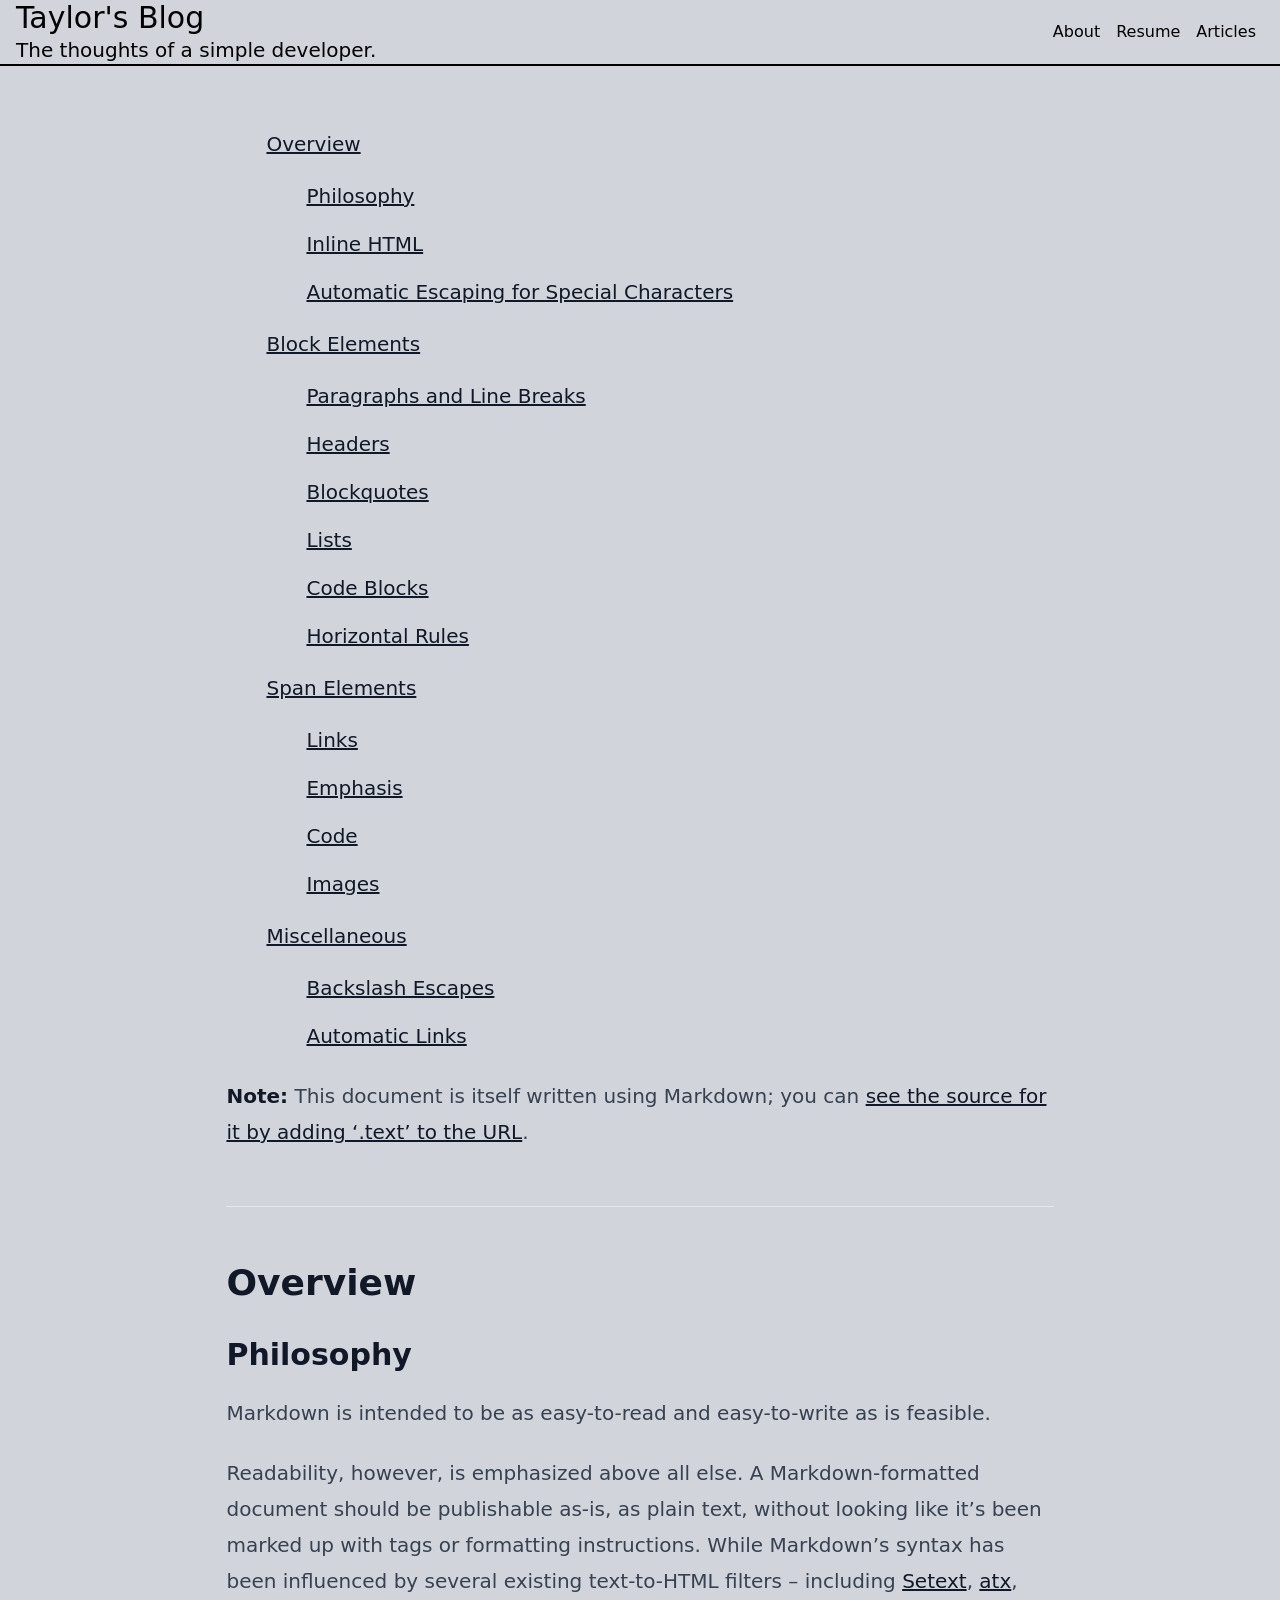
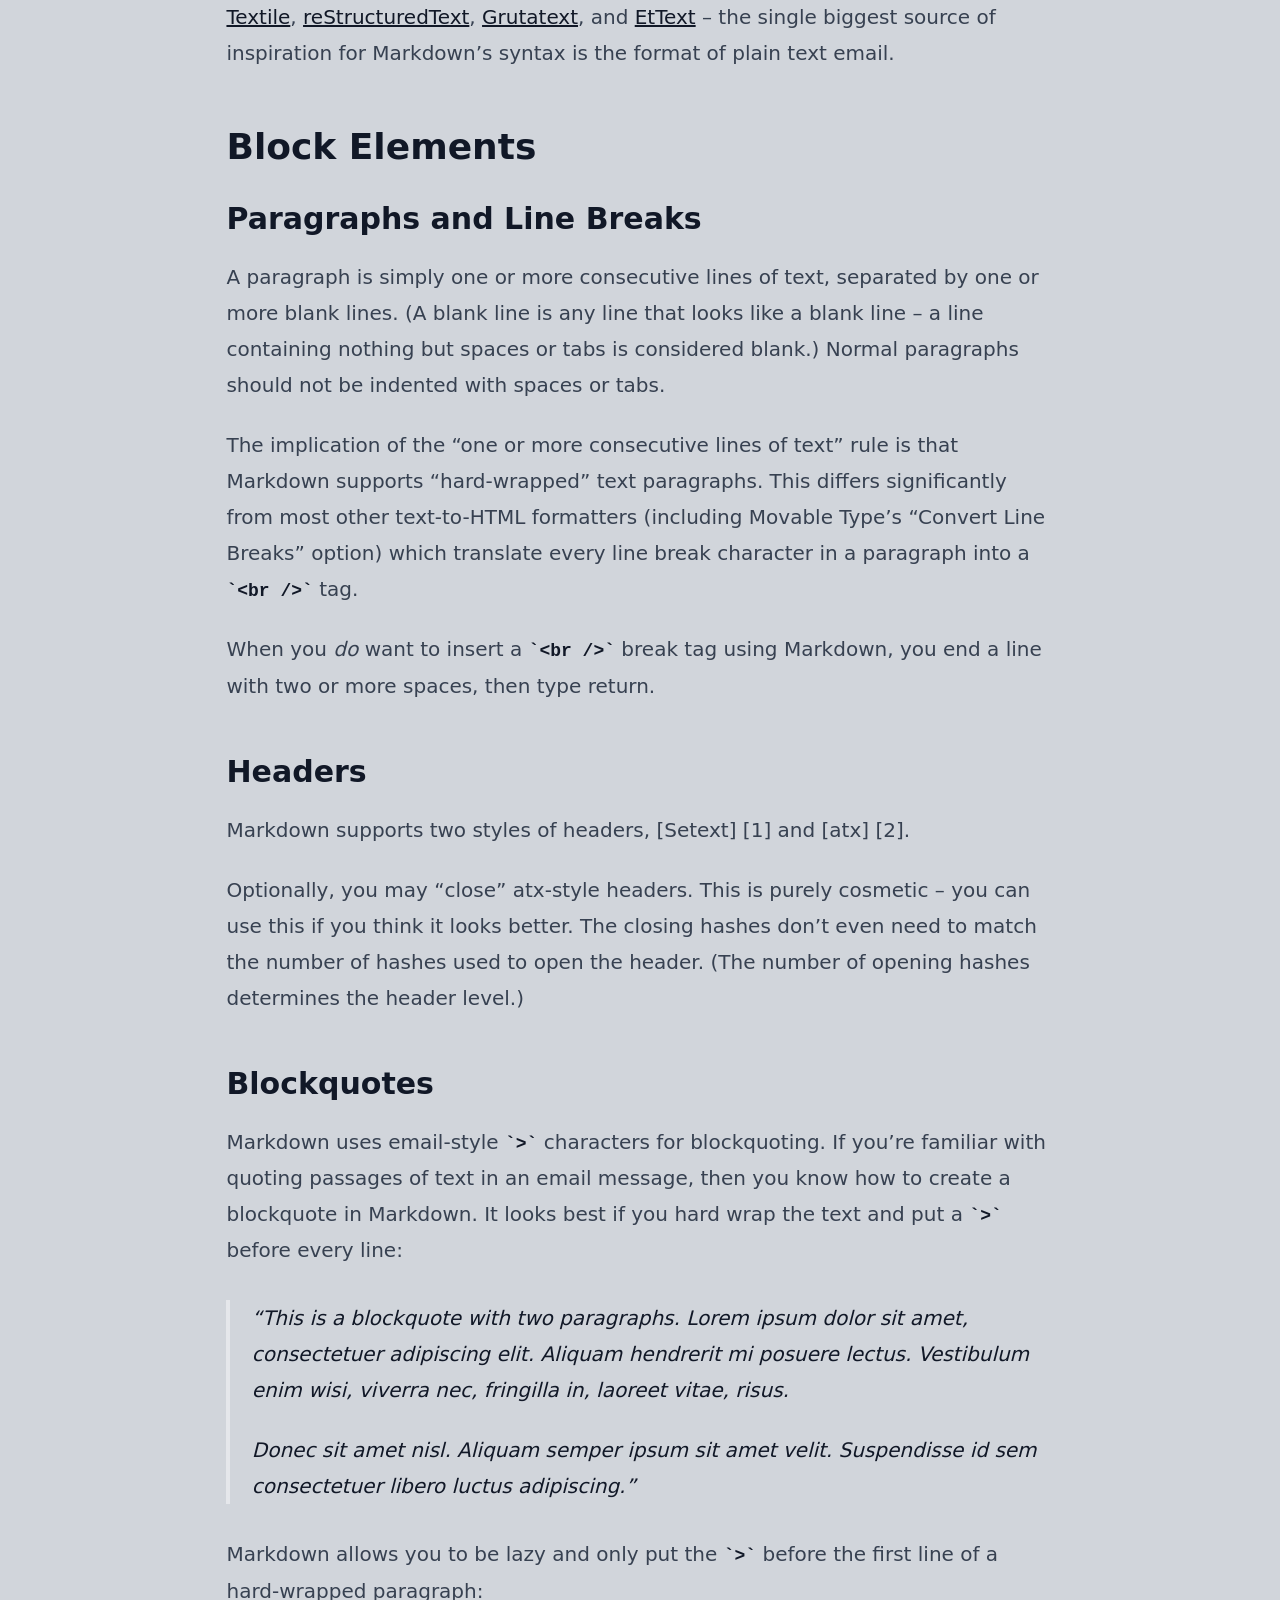
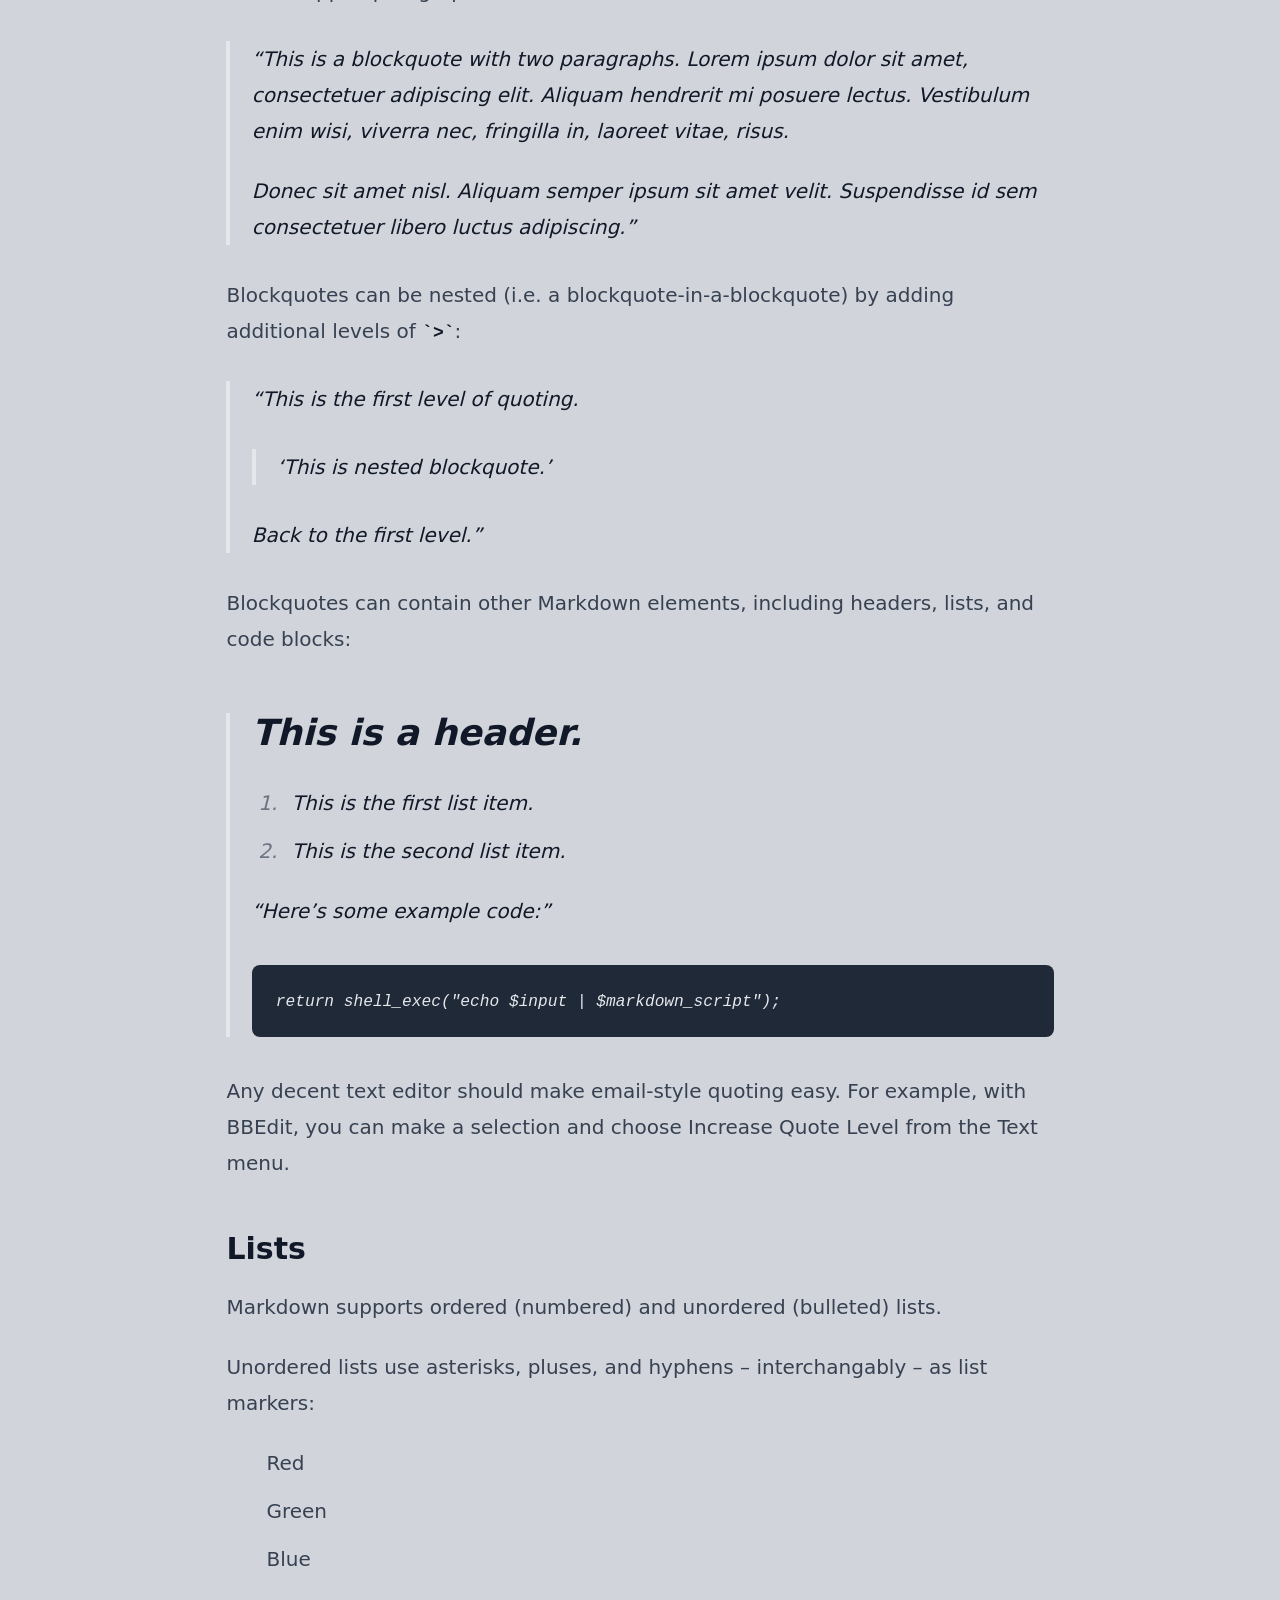
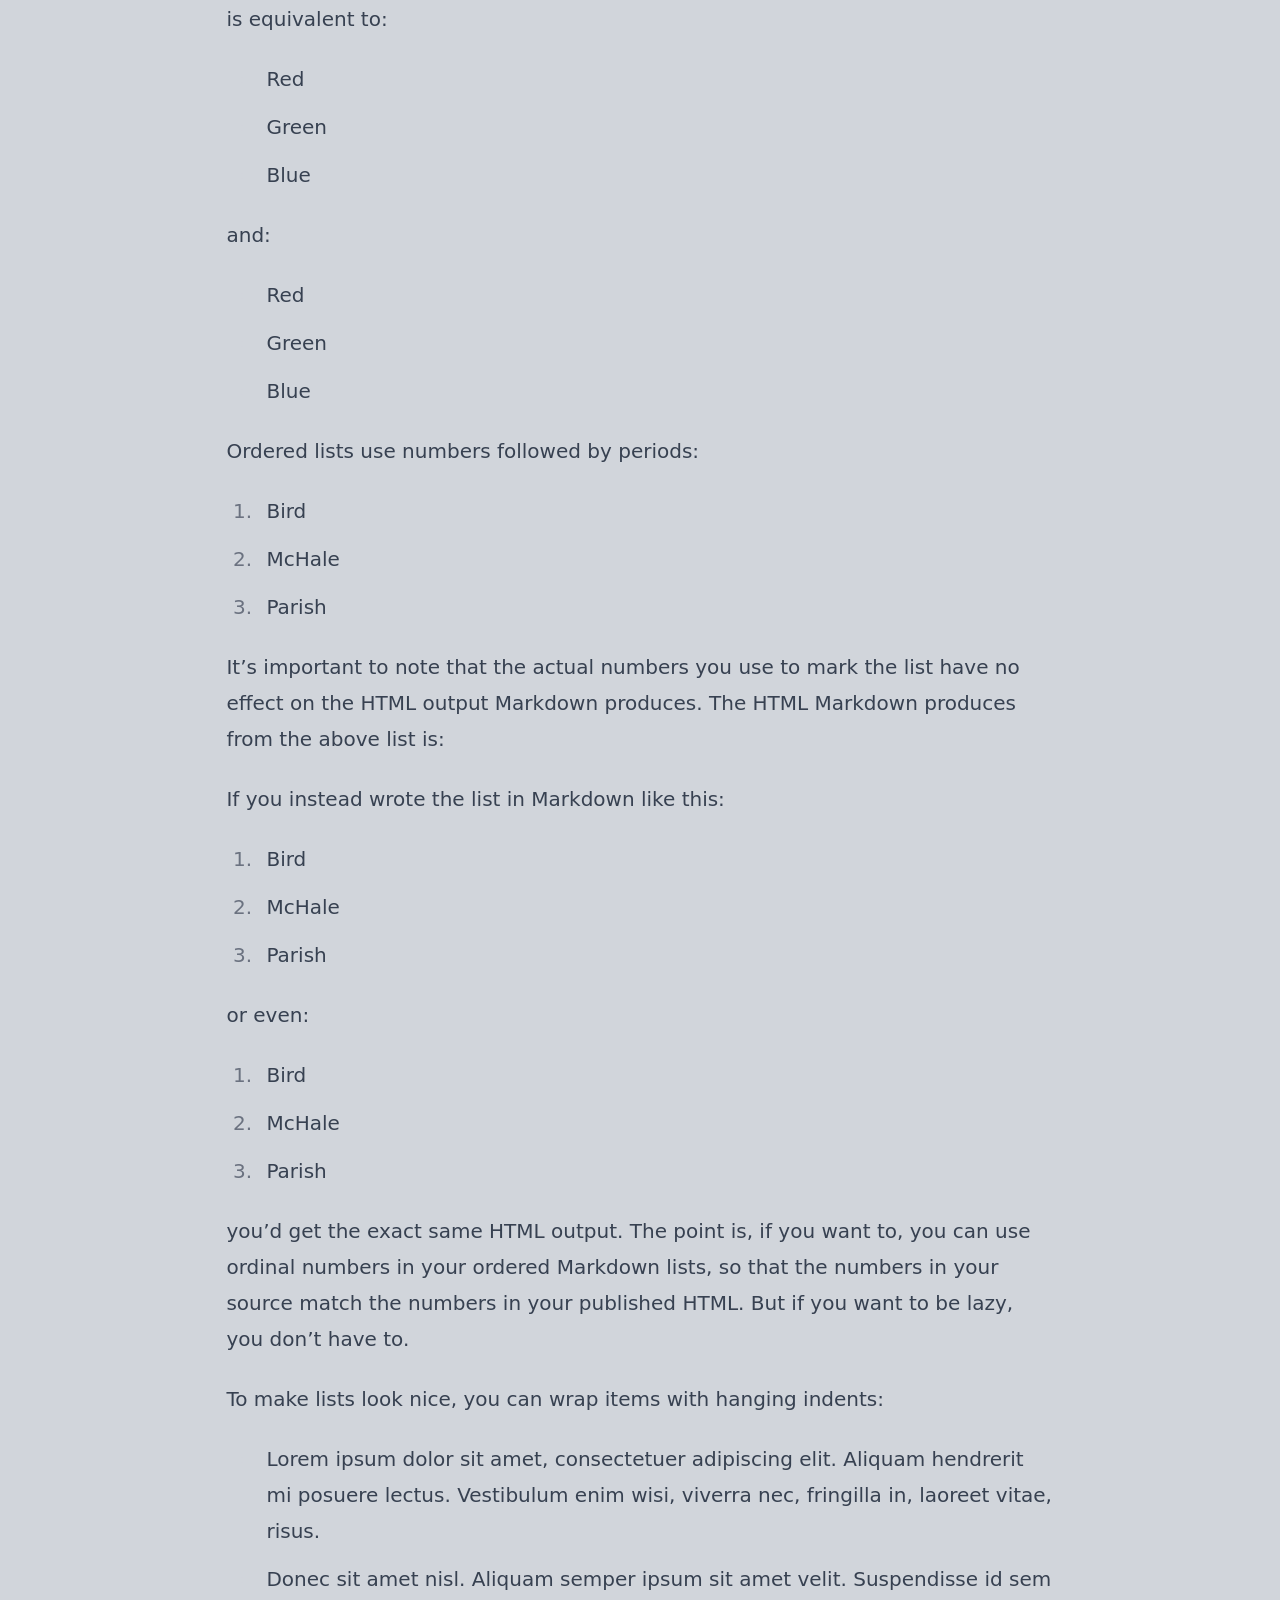
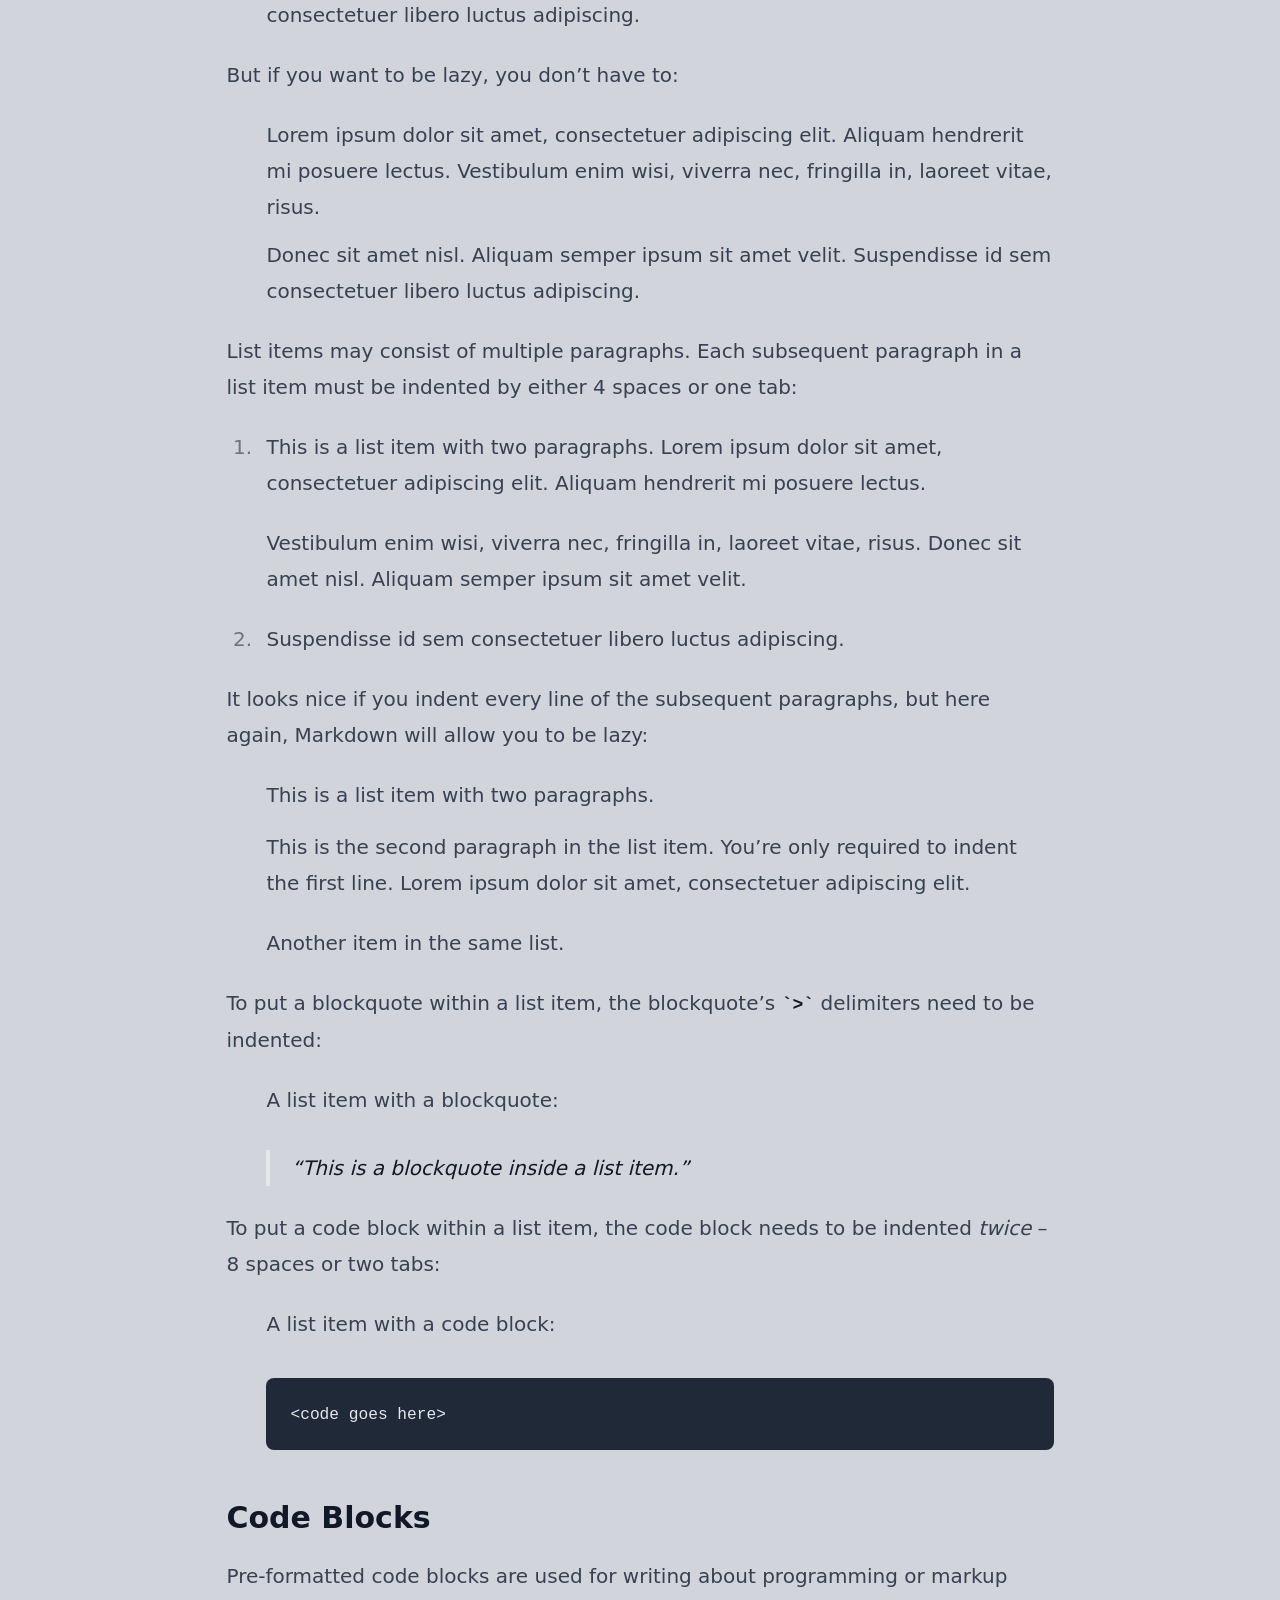
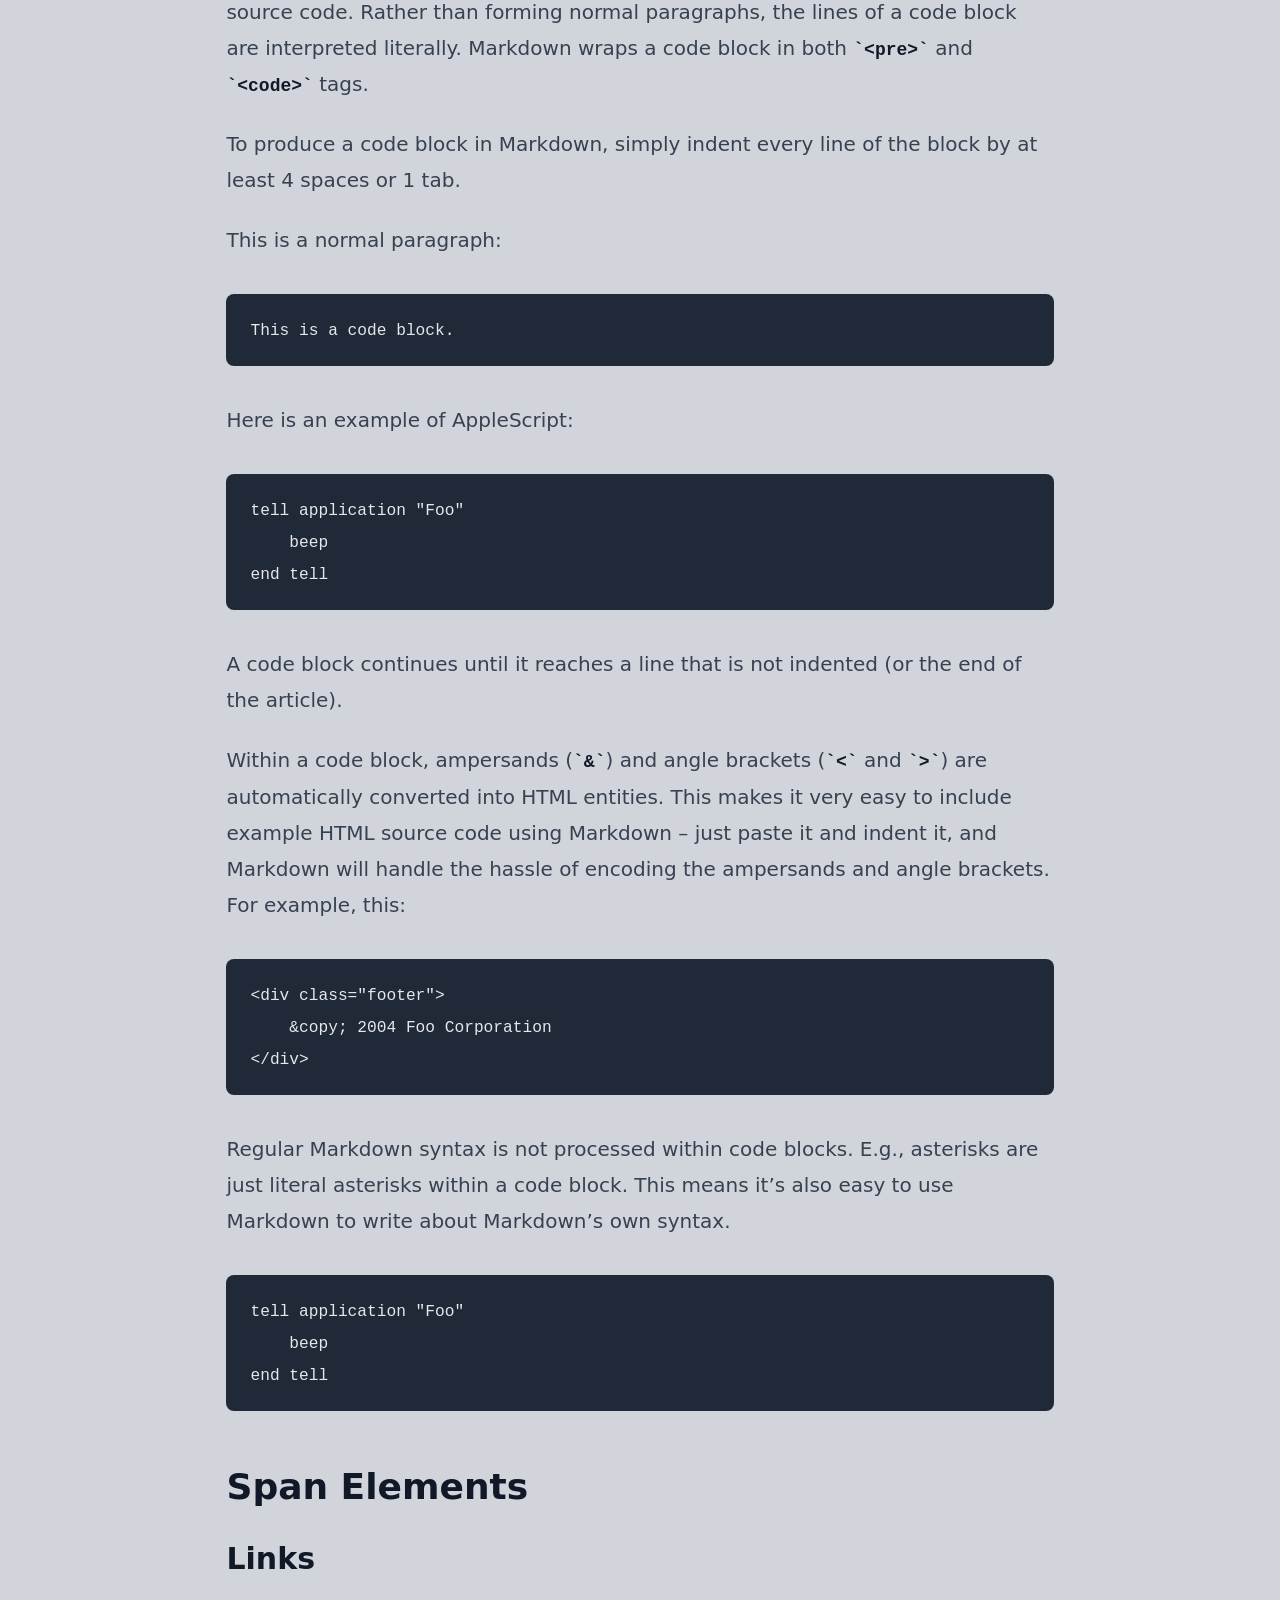
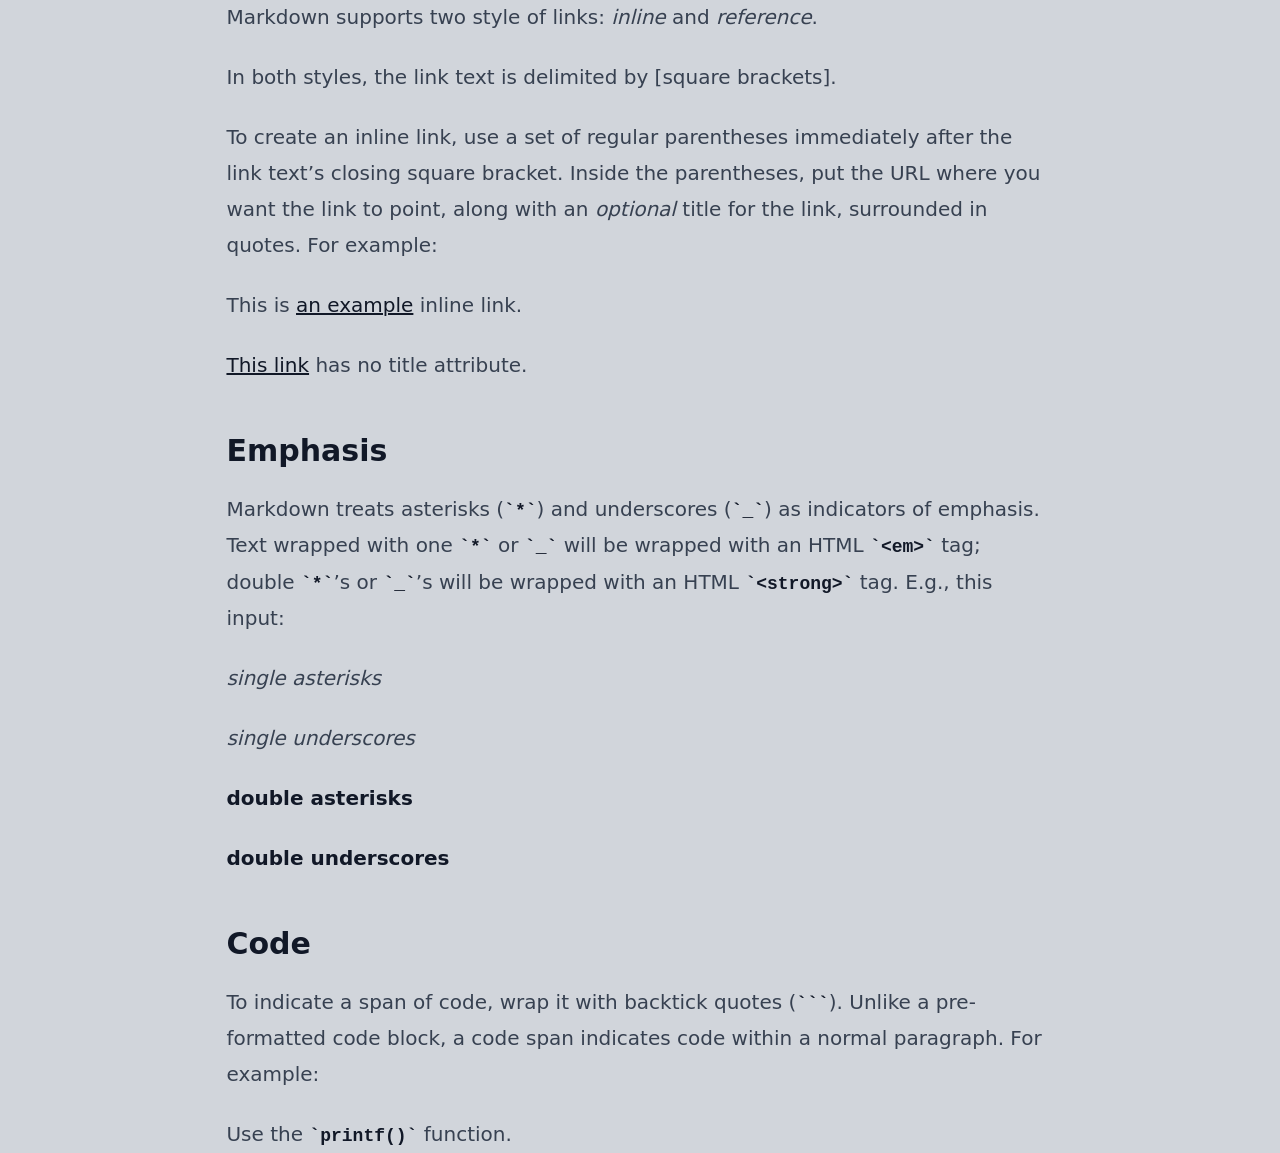
==== 2024-02-01_new-month.html @ 9212a911 "testing 1" ====
<!DOCTYPE html>
<html lang='en'>

<head>
    <meta charset='utf-8'>
    <title>Taylor's Blog</title>
    <link rel='stylesheet' type='text/css' href='/static/css/build.css'/>
</head>

<body class="bg-gray-300 h-screen">
    
<nav class="flex items-center justify-between flex-wrap pl-4 pr-4">
    <div class="flex flex-col item-center flex-shrink-0 text-black">
        <p class="text-3xl">Taylor's Blog</p>
        <p class="text-xl">The thoughts of a simple developer.</p>
    </div>
    <div>
        <div class="flex flex-row lg:flex-grow">
            <a href="#" class="p-2 text-black text-md hover:text-white hover:bg-gray-500">About</a>
            <a href="#" class="p-2 text-black text-md hover:text-white hover:bg-gray-500">Resume</a>
            <a href="/" class="p-2 text-black text-md hover:text-white hover:bg-gray-500">Articles</a>
        </div>
    </div>
</nav>
<hr class="border-b border-solid border-black mb-12"/>

    <main class="flex items-center justify-center">
        <article class="prose lg:prose-xl"><ul>
<li><a href="#overview">Overview</a>

<ul>
<li><a href="#philosophy">Philosophy</a></li>
<li><a href="#html">Inline HTML</a></li>
<li><a href="#autoescape">Automatic Escaping for Special Characters</a></li>
</ul></li>
<li><a href="#block">Block Elements</a>

<ul>
<li><a href="#p">Paragraphs and Line Breaks</a></li>
<li><a href="#header">Headers</a></li>
<li><a href="#blockquote">Blockquotes</a></li>
<li><a href="#list">Lists</a></li>
<li><a href="#precode">Code Blocks</a></li>
<li><a href="#hr">Horizontal Rules</a></li>
</ul></li>
<li><a href="#span">Span Elements</a>

<ul>
<li><a href="#link">Links</a></li>
<li><a href="#em">Emphasis</a></li>
<li><a href="#code">Code</a></li>
<li><a href="#img">Images</a></li>
</ul></li>
<li><a href="#misc">Miscellaneous</a>

<ul>
<li><a href="#backslash">Backslash Escapes</a></li>
<li><a href="#autolink">Automatic Links</a></li>
</ul></li>
</ul>

<p><strong>Note:</strong> This document is itself written using Markdown; you
can <a href="/projects/markdown/syntax.text">see the source for it by adding &lsquo;.text&rsquo; to the URL</a>.</p>

<hr>

<h2 id="overview">Overview</h2>

<h3 id="philosophy">Philosophy</h3>

<p>Markdown is intended to be as easy-to-read and easy-to-write as is feasible.</p>

<p>Readability, however, is emphasized above all else. A Markdown-formatted
document should be publishable as-is, as plain text, without looking
like it&rsquo;s been marked up with tags or formatting instructions. While
Markdown&rsquo;s syntax has been influenced by several existing text-to-HTML
filters &ndash; including <a href="http://docutils.sourceforge.net/mirror/setext.html" target="_blank">Setext</a>, <a href="http://www.aaronsw.com/2002/atx/" target="_blank">atx</a>, <a href="http://textism.com/tools/textile/" target="_blank">Textile</a>, <a href="http://docutils.sourceforge.net/rst.html" target="_blank">reStructuredText</a>,
<a href="http://www.triptico.com/software/grutatxt.html" target="_blank">Grutatext</a>, and <a href="http://ettext.taint.org/doc/" target="_blank">EtText</a> &ndash; the single biggest source of
inspiration for Markdown&rsquo;s syntax is the format of plain text email.</p>

<h2 id="block-elements">Block Elements</h2>

<h3 id="paragraphs-and-line-breaks">Paragraphs and Line Breaks</h3>

<p>A paragraph is simply one or more consecutive lines of text, separated
by one or more blank lines. (A blank line is any line that looks like a
blank line &ndash; a line containing nothing but spaces or tabs is considered
blank.) Normal paragraphs should not be indented with spaces or tabs.</p>

<p>The implication of the &ldquo;one or more consecutive lines of text&rdquo; rule is
that Markdown supports &ldquo;hard-wrapped&rdquo; text paragraphs. This differs
significantly from most other text-to-HTML formatters (including Movable
Type&rsquo;s &ldquo;Convert Line Breaks&rdquo; option) which translate every line break
character in a paragraph into a <code>&lt;br /&gt;</code> tag.</p>

<p>When you <em>do</em> want to insert a <code>&lt;br /&gt;</code> break tag using Markdown, you
end a line with two or more spaces, then type return.</p>

<h3 id="headers">Headers</h3>

<p>Markdown supports two styles of headers, [Setext] [1] and [atx] [2].</p>

<p>Optionally, you may &ldquo;close&rdquo; atx-style headers. This is purely
cosmetic &ndash; you can use this if you think it looks better. The
closing hashes don&rsquo;t even need to match the number of hashes
used to open the header. (The number of opening hashes
determines the header level.)</p>

<h3 id="blockquotes">Blockquotes</h3>

<p>Markdown uses email-style <code>&gt;</code> characters for blockquoting. If you&rsquo;re
familiar with quoting passages of text in an email message, then you
know how to create a blockquote in Markdown. It looks best if you hard
wrap the text and put a <code>&gt;</code> before every line:</p>

<blockquote>
<p>This is a blockquote with two paragraphs. Lorem ipsum dolor sit amet,
consectetuer adipiscing elit. Aliquam hendrerit mi posuere lectus.
Vestibulum enim wisi, viverra nec, fringilla in, laoreet vitae, risus.</p>

<p>Donec sit amet nisl. Aliquam semper ipsum sit amet velit. Suspendisse
id sem consectetuer libero luctus adipiscing.</p>
</blockquote>

<p>Markdown allows you to be lazy and only put the <code>&gt;</code> before the first
line of a hard-wrapped paragraph:</p>

<blockquote>
<p>This is a blockquote with two paragraphs. Lorem ipsum dolor sit amet,
consectetuer adipiscing elit. Aliquam hendrerit mi posuere lectus.
Vestibulum enim wisi, viverra nec, fringilla in, laoreet vitae, risus.</p>

<p>Donec sit amet nisl. Aliquam semper ipsum sit amet velit. Suspendisse
id sem consectetuer libero luctus adipiscing.</p>
</blockquote>

<p>Blockquotes can be nested (i.e. a blockquote-in-a-blockquote) by
adding additional levels of <code>&gt;</code>:</p>

<blockquote>
<p>This is the first level of quoting.</p>

<blockquote>
<p>This is nested blockquote.</p>
</blockquote>

<p>Back to the first level.</p>
</blockquote>

<p>Blockquotes can contain other Markdown elements, including headers, lists,
and code blocks:</p>

<blockquote>
<h2 id="this-is-a-header">This is a header.</h2>

<ol>
<li>This is the first list item.</li>
<li>This is the second list item.</li>
</ol>

<p>Here&rsquo;s some example code:</p>

<pre><code>return shell_exec(&quot;echo $input | $markdown_script&quot;);
</code></pre>
</blockquote>

<p>Any decent text editor should make email-style quoting easy. For
example, with BBEdit, you can make a selection and choose Increase
Quote Level from the Text menu.</p>

<h3 id="lists">Lists</h3>

<p>Markdown supports ordered (numbered) and unordered (bulleted) lists.</p>

<p>Unordered lists use asterisks, pluses, and hyphens &ndash; interchangably
&ndash; as list markers:</p>

<ul>
<li>Red</li>
<li>Green</li>
<li>Blue</li>
</ul>

<p>is equivalent to:</p>

<ul>
<li>Red</li>
<li>Green</li>
<li>Blue</li>
</ul>

<p>and:</p>

<ul>
<li>Red</li>
<li>Green</li>
<li>Blue</li>
</ul>

<p>Ordered lists use numbers followed by periods:</p>

<ol>
<li>Bird</li>
<li>McHale</li>
<li>Parish</li>
</ol>

<p>It&rsquo;s important to note that the actual numbers you use to mark the
list have no effect on the HTML output Markdown produces. The HTML
Markdown produces from the above list is:</p>

<p>If you instead wrote the list in Markdown like this:</p>

<ol>
<li>Bird</li>
<li>McHale</li>
<li>Parish</li>
</ol>

<p>or even:</p>

<ol>
<li>Bird</li>
<li>McHale</li>
<li>Parish</li>
</ol>

<p>you&rsquo;d get the exact same HTML output. The point is, if you want to,
you can use ordinal numbers in your ordered Markdown lists, so that
the numbers in your source match the numbers in your published HTML.
But if you want to be lazy, you don&rsquo;t have to.</p>

<p>To make lists look nice, you can wrap items with hanging indents:</p>

<ul>
<li>Lorem ipsum dolor sit amet, consectetuer adipiscing elit.
Aliquam hendrerit mi posuere lectus. Vestibulum enim wisi,
viverra nec, fringilla in, laoreet vitae, risus.</li>
<li>Donec sit amet nisl. Aliquam semper ipsum sit amet velit.
Suspendisse id sem consectetuer libero luctus adipiscing.</li>
</ul>

<p>But if you want to be lazy, you don&rsquo;t have to:</p>

<ul>
<li>Lorem ipsum dolor sit amet, consectetuer adipiscing elit.
Aliquam hendrerit mi posuere lectus. Vestibulum enim wisi,
viverra nec, fringilla in, laoreet vitae, risus.</li>
<li>Donec sit amet nisl. Aliquam semper ipsum sit amet velit.
Suspendisse id sem consectetuer libero luctus adipiscing.</li>
</ul>

<p>List items may consist of multiple paragraphs. Each subsequent
paragraph in a list item must be indented by either 4 spaces
or one tab:</p>

<ol>
<li><p>This is a list item with two paragraphs. Lorem ipsum dolor
sit amet, consectetuer adipiscing elit. Aliquam hendrerit
mi posuere lectus.</p>

<p>Vestibulum enim wisi, viverra nec, fringilla in, laoreet
vitae, risus. Donec sit amet nisl. Aliquam semper ipsum
sit amet velit.</p></li>

<li><p>Suspendisse id sem consectetuer libero luctus adipiscing.</p></li>
</ol>

<p>It looks nice if you indent every line of the subsequent
paragraphs, but here again, Markdown will allow you to be
lazy:</p>

<ul>
<li><p>This is a list item with two paragraphs.</p>

<p>This is the second paragraph in the list item. You&rsquo;re
only required to indent the first line. Lorem ipsum dolor
sit amet, consectetuer adipiscing elit.</p></li>

<li><p>Another item in the same list.</p></li>
</ul>

<p>To put a blockquote within a list item, the blockquote&rsquo;s <code>&gt;</code>
delimiters need to be indented:</p>

<ul>
<li><p>A list item with a blockquote:</p>

<blockquote>
<p>This is a blockquote
inside a list item.</p>
</blockquote>
</li>
</ul>

<p>To put a code block within a list item, the code block needs
to be indented <em>twice</em> &ndash; 8 spaces or two tabs:</p>

<ul>
<li><p>A list item with a code block:</p>

<pre><code>&lt;code goes here&gt;
</code></pre></li>
</ul>

<h3 id="code-blocks">Code Blocks</h3>

<p>Pre-formatted code blocks are used for writing about programming or
markup source code. Rather than forming normal paragraphs, the lines
of a code block are interpreted literally. Markdown wraps a code block
in both <code>&lt;pre&gt;</code> and <code>&lt;code&gt;</code> tags.</p>

<p>To produce a code block in Markdown, simply indent every line of the
block by at least 4 spaces or 1 tab.</p>

<p>This is a normal paragraph:</p>

<pre><code>This is a code block.
</code></pre>

<p>Here is an example of AppleScript:</p>

<pre><code>tell application &quot;Foo&quot;
    beep
end tell
</code></pre>

<p>A code block continues until it reaches a line that is not indented
(or the end of the article).</p>

<p>Within a code block, ampersands (<code>&amp;</code>) and angle brackets (<code>&lt;</code> and <code>&gt;</code>)
are automatically converted into HTML entities. This makes it very
easy to include example HTML source code using Markdown &ndash; just paste
it and indent it, and Markdown will handle the hassle of encoding the
ampersands and angle brackets. For example, this:</p>

<pre><code>&lt;div class=&quot;footer&quot;&gt;
    &amp;copy; 2004 Foo Corporation
&lt;/div&gt;
</code></pre>

<p>Regular Markdown syntax is not processed within code blocks. E.g.,
asterisks are just literal asterisks within a code block. This means
it&rsquo;s also easy to use Markdown to write about Markdown&rsquo;s own syntax.</p>

<pre><code>tell application &quot;Foo&quot;
    beep
end tell
</code></pre>

<h2 id="span-elements">Span Elements</h2>

<h3 id="links">Links</h3>

<p>Markdown supports two style of links: <em>inline</em> and <em>reference</em>.</p>

<p>In both styles, the link text is delimited by [square brackets].</p>

<p>To create an inline link, use a set of regular parentheses immediately
after the link text&rsquo;s closing square bracket. Inside the parentheses,
put the URL where you want the link to point, along with an <em>optional</em>
title for the link, surrounded in quotes. For example:</p>

<p>This is <a href="http://example.com/" target="_blank">an example</a> inline link.</p>

<p><a href="http://example.net/" target="_blank">This link</a> has no title attribute.</p>

<h3 id="emphasis">Emphasis</h3>

<p>Markdown treats asterisks (<code>*</code>) and underscores (<code>_</code>) as indicators of
emphasis. Text wrapped with one <code>*</code> or <code>_</code> will be wrapped with an
HTML <code>&lt;em&gt;</code> tag; double <code>*</code>&rsquo;s or <code>_</code>&rsquo;s will be wrapped with an HTML
<code>&lt;strong&gt;</code> tag. E.g., this input:</p>

<p><em>single asterisks</em></p>

<p><em>single underscores</em></p>

<p><strong>double asterisks</strong></p>

<p><strong>double underscores</strong></p>

<h3 id="code">Code</h3>

<p>To indicate a span of code, wrap it with backtick quotes (<code>`</code>).
Unlike a pre-formatted code block, a code span indicates code within a
normal paragraph. For example:</p>

<p>Use the <code>printf()</code> function.</p>
---- static/css/build.css ----
/*! tailwindcss v3.4.1 | MIT License | https://tailwindcss.com*/*,:after,:before{box-sizing:border-box;border:0 solid #e5e7eb}:after,:before{--tw-content:""}:host,html{line-height:1.5;-webkit-text-size-adjust:100%;-moz-tab-size:4;-o-tab-size:4;tab-size:4;font-family:ui-sans-serif,system-ui,sans-serif,Apple Color Emoji,Segoe UI Emoji,Segoe UI Symbol,Noto Color Emoji;font-feature-settings:normal;font-variation-settings:normal;-webkit-tap-highlight-color:transparent}body{margin:0;line-height:inherit}hr{height:0;color:inherit;border-top-width:1px}abbr:where([title]){-webkit-text-decoration:underline dotted;text-decoration:underline dotted}h1,h2,h3,h4,h5,h6{font-size:inherit;font-weight:inherit}a{color:inherit;text-decoration:inherit}b,strong{font-weight:bolder}code,kbd,pre,samp{font-family:ui-monospace,SFMono-Regular,Menlo,Monaco,Consolas,Liberation Mono,Courier New,monospace;font-feature-settings:normal;font-variation-settings:normal;font-size:1em}small{font-size:80%}sub,sup{font-size:75%;line-height:0;position:relative;vertical-align:initial}sub{bottom:-.25em}sup{top:-.5em}table{text-indent:0;border-color:inherit;border-collapse:collapse}button,input,optgroup,select,textarea{font-family:inherit;font-feature-settings:inherit;font-variation-settings:inherit;font-size:100%;font-weight:inherit;line-height:inherit;color:inherit;margin:0;padding:0}button,select{text-transform:none}[type=button],[type=reset],[type=submit],button{-webkit-appearance:button;background-color:initial;background-image:none}:-moz-focusring{outline:auto}:-moz-ui-invalid{box-shadow:none}progress{vertical-align:initial}::-webkit-inner-spin-button,::-webkit-outer-spin-button{height:auto}[type=search]{-webkit-appearance:textfield;outline-offset:-2px}::-webkit-search-decoration{-webkit-appearance:none}::-webkit-file-upload-button{-webkit-appearance:button;font:inherit}summary{display:list-item}blockquote,dd,dl,figure,h1,h2,h3,h4,h5,h6,hr,p,pre{margin:0}fieldset{margin:0}fieldset,legend{padding:0}menu,ol,ul{list-style:none;margin:0;padding:0}dialog{padding:0}textarea{resize:vertical}input::-moz-placeholder,textarea::-moz-placeholder{opacity:1;color:#9ca3af}input::placeholder,textarea::placeholder{opacity:1;color:#9ca3af}[role=button],button{cursor:pointer}:disabled{cursor:default}audio,canvas,embed,iframe,img,object,svg,video{display:block;vertical-align:middle}img,video{max-width:100%;height:auto}[hidden]{display:none}*,::backdrop,:after,:before{--tw-border-spacing-x:0;--tw-border-spacing-y:0;--tw-translate-x:0;--tw-translate-y:0;--tw-rotate:0;--tw-skew-x:0;--tw-skew-y:0;--tw-scale-x:1;--tw-scale-y:1;--tw-pan-x: ;--tw-pan-y: ;--tw-pinch-zoom: ;--tw-scroll-snap-strictness:proximity;--tw-gradient-from-position: ;--tw-gradient-via-position: ;--tw-gradient-to-position: ;--tw-ordinal: ;--tw-slashed-zero: ;--tw-numeric-figure: ;--tw-numeric-spacing: ;--tw-numeric-fraction: ;--tw-ring-inset: ;--tw-ring-offset-width:0px;--tw-ring-offset-color:#fff;--tw-ring-color:#3b82f680;--tw-ring-offset-shadow:0 0 #0000;--tw-ring-shadow:0 0 #0000;--tw-shadow:0 0 #0000;--tw-shadow-colored:0 0 #0000;--tw-blur: ;--tw-brightness: ;--tw-contrast: ;--tw-grayscale: ;--tw-hue-rotate: ;--tw-invert: ;--tw-saturate: ;--tw-sepia: ;--tw-drop-shadow: ;--tw-backdrop-blur: ;--tw-backdrop-brightness: ;--tw-backdrop-contrast: ;--tw-backdrop-grayscale: ;--tw-backdrop-hue-rotate: ;--tw-backdrop-invert: ;--tw-backdrop-opacity: ;--tw-backdrop-saturate: ;--tw-backdrop-sepia: }.prose{color:var(--tw-prose-body);max-width:65ch}.prose :where(p):not(:where([class~=not-prose],[class~=not-prose] *)){margin-top:1.25em;margin-bottom:1.25em}.prose :where([class~=lead]):not(:where([class~=not-prose],[class~=not-prose] *)){color:var(--tw-prose-lead);font-size:1.25em;line-height:1.6;margin-top:1.2em;margin-bottom:1.2em}.prose :where(a):not(:where([class~=not-prose],[class~=not-prose] *)){color:var(--tw-prose-links);text-decoration:underline;font-weight:500}.prose :where(strong):not(:where([class~=not-prose],[class~=not-prose] *)){color:var(--tw-prose-bold);font-weight:600}.prose :where(a strong):not(:where([class~=not-prose],[class~=not-prose] *)){color:inherit}.prose :where(blockquote strong):not(:where([class~=not-prose],[class~=not-prose] *)){color:inherit}.prose :where(thead th strong):not(:where([class~=not-prose],[class~=not-prose] *)){color:inherit}.prose :where(ol):not(:where([class~=not-prose],[class~=not-prose] *)){list-style-type:decimal;margin-top:1.25em;margin-bottom:1.25em;padding-left:1.625em}.prose :where(ol[type=A]):not(:where([class~=not-prose],[class~=not-prose] *)){list-style-type:upper-alpha}.prose :where(ol[type=a]):not(:where([class~=not-prose],[class~=not-prose] *)){list-style-type:lower-alpha}.prose :where(ol[type=A s]):not(:where([class~=not-prose],[class~=not-prose] *)){list-style-type:upper-alpha}.prose :where(ol[type=a s]):not(:where([class~=not-prose],[class~=not-prose] *)){list-style-type:lower-alpha}.prose :where(ol[type=I]):not(:where([class~=not-prose],[class~=not-prose] *)){list-style-type:upper-roman}.prose :where(ol[type=i]):not(:where([class~=not-prose],[class~=not-prose] *)){list-style-type:lower-roman}.prose :where(ol[type=I s]):not(:where([class~=not-prose],[class~=not-prose] *)){list-style-type:upper-roman}.prose :where(ol[type=i s]):not(:where([class~=not-prose],[class~=not-prose] *)){list-style-type:lower-roman}.prose :where(ol[type="1"]):not(:where([class~=not-prose],[class~=not-prose] *)){list-style-type:decimal}.prose :where(ul):not(:where([class~=not-prose],[class~=not-prose] *)){list-style-type:disc;margin-top:1.25em;margin-bottom:1.25em;padding-left:1.625em}.prose :where(ol>li):not(:where([class~=not-prose],[class~=not-prose] *))::marker{font-weight:400;color:var(--tw-prose-counters)}.prose :where(ul>li):not(:where([class~=not-prose],[class~=not-prose] *))::marker{color:var(--tw-prose-bullets)}.prose :where(dt):not(:where([class~=not-prose],[class~=not-prose] *)){color:var(--tw-prose-headings);font-weight:600;margin-top:1.25em}.prose :where(hr):not(:where([class~=not-prose],[class~=not-prose] *)){border-color:var(--tw-prose-hr);border-top-width:1px;margin-top:3em;margin-bottom:3em}.prose :where(blockquote):not(:where([class~=not-prose],[class~=not-prose] *)){font-weight:500;font-style:italic;color:var(--tw-prose-quotes);border-left-width:.25rem;border-left-color:var(--tw-prose-quote-borders);quotes:"\201C""\201D""\2018""\2019";margin-top:1.6em;margin-bottom:1.6em;padding-left:1em}.prose :where(blockquote p:first-of-type):not(:where([class~=not-prose],[class~=not-prose] *)):before{content:open-quote}.prose :where(blockquote p:last-of-type):not(:where([class~=not-prose],[class~=not-prose] *)):after{content:close-quote}.prose :where(h1):not(:where([class~=not-prose],[class~=not-prose] *)){color:var(--tw-prose-headings);font-weight:800;font-size:2.25em;margin-top:0;margin-bottom:.8888889em;line-height:1.1111111}.prose :where(h1 strong):not(:where([class~=not-prose],[class~=not-prose] *)){font-weight:900;color:inherit}.prose :where(h2):not(:where([class~=not-prose],[class~=not-prose] *)){color:var(--tw-prose-headings);font-weight:700;font-size:1.5em;margin-top:2em;margin-bottom:1em;line-height:1.3333333}.prose :where(h2 strong):not(:where([class~=not-prose],[class~=not-prose] *)){font-weight:800;color:inherit}.prose :where(h3):not(:where([class~=not-prose],[class~=not-prose] *)){color:var(--tw-prose-headings);font-weight:600;font-size:1.25em;margin-top:1.6em;margin-bottom:.6em;line-height:1.6}.prose :where(h3 strong):not(:where([class~=not-prose],[class~=not-prose] *)){font-weight:700;color:inherit}.prose :where(h4):not(:where([class~=not-prose],[class~=not-prose] *)){color:var(--tw-prose-headings);font-weight:600;margin-top:1.5em;margin-bottom:.5em;line-height:1.5}.prose :where(h4 strong):not(:where([class~=not-prose],[class~=not-prose] *)){font-weight:700;color:inherit}.prose :where(img):not(:where([class~=not-prose],[class~=not-prose] *)){margin-top:2em;margin-bottom:2em}.prose :where(picture):not(:where([class~=not-prose],[class~=not-prose] *)){display:block;margin-top:2em;margin-bottom:2em}.prose :where(kbd):not(:where([class~=not-prose],[class~=not-prose] *)){font-weight:500;font-family:inherit;color:var(--tw-prose-kbd);box-shadow:0 0 0 1px rgb(var(--tw-prose-kbd-shadows)/10%),0 3px 0 rgb(var(--tw-prose-kbd-shadows)/10%);font-size:.875em;border-radius:.3125rem;padding:.1875em .375em}.prose :where(code):not(:where([class~=not-prose],[class~=not-prose] *)){color:var(--tw-prose-code);font-weight:600;font-size:.875em}.prose :where(code):not(:where([class~=not-prose],[class~=not-prose] *)):before{content:"`"}.prose :where(code):not(:where([class~=not-prose],[class~=not-prose] *)):after{content:"`"}.prose :where(a code):not(:where([class~=not-prose],[class~=not-prose] *)){color:inherit}.prose :where(h1 code):not(:where([class~=not-prose],[class~=not-prose] *)){color:inherit}.prose :where(h2 code):not(:where([class~=not-prose],[class~=not-prose] *)){color:inherit;font-size:.875em}.prose :where(h3 code):not(:where([class~=not-prose],[class~=not-prose] *)){color:inherit;font-size:.9em}.prose :where(h4 code):not(:where([class~=not-prose],[class~=not-prose] *)){color:inherit}.prose :where(blockquote code):not(:where([class~=not-prose],[class~=not-prose] *)){color:inherit}.prose :where(thead th code):not(:where([class~=not-prose],[class~=not-prose] *)){color:inherit}.prose :where(pre):not(:where([class~=not-prose],[class~=not-prose] *)){color:var(--tw-prose-pre-code);background-color:var(--tw-prose-pre-bg);overflow-x:auto;font-weight:400;font-size:.875em;line-height:1.7142857;margin-top:1.7142857em;margin-bottom:1.7142857em;border-radius:.375rem;padding:.8571429em 1.1428571em}.prose :where(pre code):not(:where([class~=not-prose],[class~=not-prose] *)){background-color:initial;border-width:0;border-radius:0;padding:0;font-weight:inherit;color:inherit;font-size:inherit;font-family:inherit;line-height:inherit}.prose :where(pre code):not(:where([class~=not-prose],[class~=not-prose] *)):before{content:none}.prose :where(pre code):not(:where([class~=not-prose],[class~=not-prose] *)):after{content:none}.prose :where(table):not(:where([class~=not-prose],[class~=not-prose] *)){width:100%;table-layout:auto;text-align:left;margin-top:2em;margin-bottom:2em;font-size:.875em;line-height:1.7142857}.prose :where(thead):not(:where([class~=not-prose],[class~=not-prose] *)){border-bottom-width:1px;border-bottom-color:var(--tw-prose-th-borders)}.prose :where(thead th):not(:where([class~=not-prose],[class~=not-prose] *)){color:var(--tw-prose-headings);font-weight:600;vertical-align:bottom;padding-right:.5714286em;padding-bottom:.5714286em;padding-left:.5714286em}.prose :where(tbody tr):not(:where([class~=not-prose],[class~=not-prose] *)){border-bottom-width:1px;border-bottom-color:var(--tw-prose-td-borders)}.prose :where(tbody tr:last-child):not(:where([class~=not-prose],[class~=not-prose] *)){border-bottom-width:0}.prose :where(tbody td):not(:where([class~=not-prose],[class~=not-prose] *)){vertical-align:initial}.prose :where(tfoot):not(:where([class~=not-prose],[class~=not-prose] *)){border-top-width:1px;border-top-color:var(--tw-prose-th-borders)}.prose :where(tfoot td):not(:where([class~=not-prose],[class~=not-prose] *)){vertical-align:top}.prose :where(figure>*):not(:where([class~=not-prose],[class~=not-prose] *)){margin-top:0;margin-bottom:0}.prose :where(figcaption):not(:where([class~=not-prose],[class~=not-prose] *)){color:var(--tw-prose-captions);font-size:.875em;line-height:1.4285714;margin-top:.8571429em}.prose{--tw-prose-body:#374151;--tw-prose-headings:#111827;--tw-prose-lead:#4b5563;--tw-prose-links:#111827;--tw-prose-bold:#111827;--tw-prose-counters:#6b7280;--tw-prose-bullets:#d1d5db;--tw-prose-hr:#e5e7eb;--tw-prose-quotes:#111827;--tw-prose-quote-borders:#e5e7eb;--tw-prose-captions:#6b7280;--tw-prose-kbd:#111827;--tw-prose-kbd-shadows:17 24 39;--tw-prose-code:#111827;--tw-prose-pre-code:#e5e7eb;--tw-prose-pre-bg:#1f2937;--tw-prose-th-borders:#d1d5db;--tw-prose-td-borders:#e5e7eb;--tw-prose-invert-body:#d1d5db;--tw-prose-invert-headings:#fff;--tw-prose-invert-lead:#9ca3af;--tw-prose-invert-links:#fff;--tw-prose-invert-bold:#fff;--tw-prose-invert-counters:#9ca3af;--tw-prose-invert-bullets:#4b5563;--tw-prose-invert-hr:#374151;--tw-prose-invert-quotes:#f3f4f6;--tw-prose-invert-quote-borders:#374151;--tw-prose-invert-captions:#9ca3af;--tw-prose-invert-kbd:#fff;--tw-prose-invert-kbd-shadows:255 255 255;--tw-prose-invert-code:#fff;--tw-prose-invert-pre-code:#d1d5db;--tw-prose-invert-pre-bg:#00000080;--tw-prose-invert-th-borders:#4b5563;--tw-prose-invert-td-borders:#374151;font-size:1rem;line-height:1.75}.prose :where(picture>img):not(:where([class~=not-prose],[class~=not-prose] *)){margin-top:0;margin-bottom:0}.prose :where(video):not(:where([class~=not-prose],[class~=not-prose] *)){margin-top:2em;margin-bottom:2em}.prose :where(li):not(:where([class~=not-prose],[class~=not-prose] *)){margin-top:.5em;margin-bottom:.5em}.prose :where(ol>li):not(:where([class~=not-prose],[class~=not-prose] *)){padding-left:.375em}.prose :where(ul>li):not(:where([class~=not-prose],[class~=not-prose] *)){padding-left:.375em}.prose :where(.prose>ul>li p):not(:where([class~=not-prose],[class~=not-prose] *)){margin-top:.75em;margin-bottom:.75em}.prose :where(.prose>ul>li>:first-child):not(:where([class~=not-prose],[class~=not-prose] *)){margin-top:1.25em}.prose :where(.prose>ul>li>:last-child):not(:where([class~=not-prose],[class~=not-prose] *)){margin-bottom:1.25em}.prose :where(.prose>ol>li>:first-child):not(:where([class~=not-prose],[class~=not-prose] *)){margin-top:1.25em}.prose :where(.prose>ol>li>:last-child):not(:where([class~=not-prose],[class~=not-prose] *)){margin-bottom:1.25em}.prose :where(ul ul,ul ol,ol ul,ol ol):not(:where([class~=not-prose],[class~=not-prose] *)){margin-top:.75em;margin-bottom:.75em}.prose :where(dl):not(:where([class~=not-prose],[class~=not-prose] *)){margin-top:1.25em;margin-bottom:1.25em}.prose :where(dd):not(:where([class~=not-prose],[class~=not-prose] *)){margin-top:.5em;padding-left:1.625em}.prose :where(hr+*):not(:where([class~=not-prose],[class~=not-prose] *)){margin-top:0}.prose :where(h2+*):not(:where([class~=not-prose],[class~=not-prose] *)){margin-top:0}.prose :where(h3+*):not(:where([class~=not-prose],[class~=not-prose] *)){margin-top:0}.prose :where(h4+*):not(:where([class~=not-prose],[class~=not-prose] *)){margin-top:0}.prose :where(thead th:first-child):not(:where([class~=not-prose],[class~=not-prose] *)){padding-left:0}.prose :where(thead th:last-child):not(:where([class~=not-prose],[class~=not-prose] *)){padding-right:0}.prose :where(tbody td,tfoot td):not(:where([class~=not-prose],[class~=not-prose] *)){padding:.5714286em}.prose :where(tbody td:first-child,tfoot td:first-child):not(:where([class~=not-prose],[class~=not-prose] *)){padding-left:0}.prose :where(tbody td:last-child,tfoot td:last-child):not(:where([class~=not-prose],[class~=not-prose] *)){padding-right:0}.prose :where(figure):not(:where([class~=not-prose],[class~=not-prose] *)){margin-top:2em;margin-bottom:2em}.prose :where(.prose>:first-child):not(:where([class~=not-prose],[class~=not-prose] *)){margin-top:0}.prose :where(.prose>:last-child):not(:where([class~=not-prose],[class~=not-prose] *)){margin-bottom:0}.m-2{margin:.5rem}.mb-12{margin-bottom:3rem}.mb-2{margin-bottom:.5rem}.mb-6{margin-bottom:1.5rem}.mr-2{margin-right:.5rem}.mt-2{margin-top:.5rem}.block{display:block}.flex{display:flex}.h-screen{height:100vh}.max-h-10{max-height:2.5rem}.max-w-3xl{max-width:48rem}.flex-shrink-0{flex-shrink:0}.grow{flex-grow:1}.basis-1\/5{flex-basis:20%}.basis-3\/5{flex-basis:60%}.basis-4\/5{flex-basis:80%}.flex-row{flex-direction:row}.flex-col{flex-direction:column}.flex-wrap{flex-wrap:wrap}.items-center{align-items:center}.justify-end{justify-content:flex-end}.justify-center{justify-content:center}.justify-between{justify-content:space-between}.border-b{border-bottom-width:1px}.border-solid{border-style:solid}.border-black{--tw-border-opacity:1;border-color:rgb(0 0 0/var(--tw-border-opacity))}.bg-black{--tw-bg-opacity:1;background-color:rgb(0 0 0/var(--tw-bg-opacity))}.bg-gray-300{--tw-bg-opacity:1;background-color:rgb(209 213 219/var(--tw-bg-opacity))}.bg-gray-400{--tw-bg-opacity:1;background-color:rgb(156 163 175/var(--tw-bg-opacity))}.bg-gray-500{--tw-bg-opacity:1;background-color:rgb(107 114 128/var(--tw-bg-opacity))}.p-2{padding:.5rem}.pl-2{padding-left:.5rem}.pl-4{padding-left:1rem}.pr-4{padding-right:1rem}.pt-2{padding-top:.5rem}.text-center{text-align:center}.text-right{text-align:right}.text-2xl{font-size:1.5rem;line-height:2rem}.text-3xl{font-size:1.875rem;line-height:2.25rem}.text-5xl{font-size:3rem;line-height:1}.text-xl{font-size:1.25rem;line-height:1.75rem}.text-black{--tw-text-opacity:1;color:rgb(0 0 0/var(--tw-text-opacity))}.text-gray-100{--tw-text-opacity:1;color:rgb(243 244 246/var(--tw-text-opacity))}.text-white{--tw-text-opacity:1;color:rgb(255 255 255/var(--tw-text-opacity))}@media (min-width:1024px){.lg\:prose-xl{font-size:1.25rem;line-height:1.8}.lg\:prose-xl :where(p):not(:where([class~=not-prose],[class~=not-prose] *)){margin-top:1.2em;margin-bottom:1.2em}.lg\:prose-xl :where([class~=lead]):not(:where([class~=not-prose],[class~=not-prose] *)){font-size:1.2em;line-height:1.5;margin-top:1em;margin-bottom:1em}.lg\:prose-xl :where(blockquote):not(:where([class~=not-prose],[class~=not-prose] *)){margin-top:1.6em;margin-bottom:1.6em;padding-left:1.0666667em}.lg\:prose-xl :where(h1):not(:where([class~=not-prose],[class~=not-prose] *)){font-size:2.8em;margin-top:0;margin-bottom:.8571429em;line-height:1}.lg\:prose-xl :where(h2):not(:where([class~=not-prose],[class~=not-prose] *)){font-size:1.8em;margin-top:1.5555556em;margin-bottom:.8888889em;line-height:1.1111111}.lg\:prose-xl :where(h3):not(:where([class~=not-prose],[class~=not-prose] *)){font-size:1.5em;margin-top:1.6em;margin-bottom:.6666667em;line-height:1.3333333}.lg\:prose-xl :where(h4):not(:where([class~=not-prose],[class~=not-prose] *)){margin-top:1.8em;margin-bottom:.6em;line-height:1.6}.lg\:prose-xl :where(img):not(:where([class~=not-prose],[class~=not-prose] *)){margin-top:2em;margin-bottom:2em}.lg\:prose-xl :where(picture):not(:where([class~=not-prose],[class~=not-prose] *)){margin-top:2em;margin-bottom:2em}.lg\:prose-xl :where(picture>img):not(:where([class~=not-prose],[class~=not-prose] *)){margin-top:0;margin-bottom:0}.lg\:prose-xl :where(video):not(:where([class~=not-prose],[class~=not-prose] *)){margin-top:2em;margin-bottom:2em}.lg\:prose-xl :where(kbd):not(:where([class~=not-prose],[class~=not-prose] *)){font-size:.9em;border-radius:.3125rem;padding:.25em .4em}.lg\:prose-xl :where(code):not(:where([class~=not-prose],[class~=not-prose] *)){font-size:.9em}.lg\:prose-xl :where(h2 code):not(:where([class~=not-prose],[class~=not-prose] *)){font-size:.8611111em}.lg\:prose-xl :where(h3 code):not(:where([class~=not-prose],[class~=not-prose] *)){font-size:.9em}.lg\:prose-xl :where(pre):not(:where([class~=not-prose],[class~=not-prose] *)){font-size:.9em;line-height:1.7777778;margin-top:2em;margin-bottom:2em;border-radius:.5rem;padding:1.1111111em 1.3333333em}.lg\:prose-xl :where(ol):not(:where([class~=not-prose],[class~=not-prose] *)){margin-top:1.2em;margin-bottom:1.2em;padding-left:1.6em}.lg\:prose-xl :where(ul):not(:where([class~=not-prose],[class~=not-prose] *)){margin-top:1.2em;margin-bottom:1.2em;padding-left:1.6em}.lg\:prose-xl :where(li):not(:where([class~=not-prose],[class~=not-prose] *)){margin-top:.6em;margin-bottom:.6em}.lg\:prose-xl :where(ol>li):not(:where([class~=not-prose],[class~=not-prose] *)){padding-left:.4em}.lg\:prose-xl :where(ul>li):not(:where([class~=not-prose],[class~=not-prose] *)){padding-left:.4em}.lg\:prose-xl :where(.lg\:prose-xl>ul>li p):not(:where([class~=not-prose],[class~=not-prose] *)){margin-top:.8em;margin-bottom:.8em}.lg\:prose-xl :where(.lg\:prose-xl>ul>li>:first-child):not(:where([class~=not-prose],[class~=not-prose] *)){margin-top:1.2em}.lg\:prose-xl :where(.lg\:prose-xl>ul>li>:last-child):not(:where([class~=not-prose],[class~=not-prose] *)){margin-bottom:1.2em}.lg\:prose-xl :where(.lg\:prose-xl>ol>li>:first-child):not(:where([class~=not-prose],[class~=not-prose] *)){margin-top:1.2em}.lg\:prose-xl :where(.lg\:prose-xl>ol>li>:last-child):not(:where([class~=not-prose],[class~=not-prose] *)){margin-bottom:1.2em}.lg\:prose-xl :where(ul ul,ul ol,ol ul,ol ol):not(:where([class~=not-prose],[class~=not-prose] *)){margin-top:.8em;margin-bottom:.8em}.lg\:prose-xl :where(dl):not(:where([class~=not-prose],[class~=not-prose] *)){margin-top:1.2em;margin-bottom:1.2em}.lg\:prose-xl :where(dt):not(:where([class~=not-prose],[class~=not-prose] *)){margin-top:1.2em}.lg\:prose-xl :where(dd):not(:where([class~=not-prose],[class~=not-prose] *)){margin-top:.6em;padding-left:1.6em}.lg\:prose-xl :where(hr):not(:where([class~=not-prose],[class~=not-prose] *)){margin-top:2.8em;margin-bottom:2.8em}.lg\:prose-xl :where(hr+*):not(:where([class~=not-prose],[class~=not-prose] *)){margin-top:0}.lg\:prose-xl :where(h2+*):not(:where([class~=not-prose],[class~=not-prose] *)){margin-top:0}.lg\:prose-xl :where(h3+*):not(:where([class~=not-prose],[class~=not-prose] *)){margin-top:0}.lg\:prose-xl :where(h4+*):not(:where([class~=not-prose],[class~=not-prose] *)){margin-top:0}.lg\:prose-xl :where(table):not(:where([class~=not-prose],[class~=not-prose] *)){font-size:.9em;line-height:1.5555556}.lg\:prose-xl :where(thead th):not(:where([class~=not-prose],[class~=not-prose] *)){padding-right:.6666667em;padding-bottom:.8888889em;padding-left:.6666667em}.lg\:prose-xl :where(thead th:first-child):not(:where([class~=not-prose],[class~=not-prose] *)){padding-left:0}.lg\:prose-xl :where(thead th:last-child):not(:where([class~=not-prose],[class~=not-prose] *)){padding-right:0}.lg\:prose-xl :where(tbody td,tfoot td):not(:where([class~=not-prose],[class~=not-prose] *)){padding:.8888889em .6666667em}.lg\:prose-xl :where(tbody td:first-child,tfoot td:first-child):not(:where([class~=not-prose],[class~=not-prose] *)){padding-left:0}.lg\:prose-xl :where(tbody td:last-child,tfoot td:last-child):not(:where([class~=not-prose],[class~=not-prose] *)){padding-right:0}.lg\:prose-xl :where(figure):not(:where([class~=not-prose],[class~=not-prose] *)){margin-top:2em;margin-bottom:2em}.lg\:prose-xl :where(figure>*):not(:where([class~=not-prose],[class~=not-prose] *)){margin-top:0;margin-bottom:0}.lg\:prose-xl :where(figcaption):not(:where([class~=not-prose],[class~=not-prose] *)){font-size:.9em;line-height:1.5555556;margin-top:1em}.lg\:prose-xl :where(.lg\:prose-xl>:first-child):not(:where([class~=not-prose],[class~=not-prose] *)){margin-top:0}.lg\:prose-xl :where(.lg\:prose-xl>:last-child):not(:where([class~=not-prose],[class~=not-prose] *)){margin-bottom:0}}.hover\:bg-gray-500:hover{--tw-bg-opacity:1;background-color:rgb(107 114 128/var(--tw-bg-opacity))}.hover\:text-white:hover{--tw-text-opacity:1;color:rgb(255 255 255/var(--tw-text-opacity))}@media (min-width:1024px){.lg\:flex-grow{flex-grow:1}}
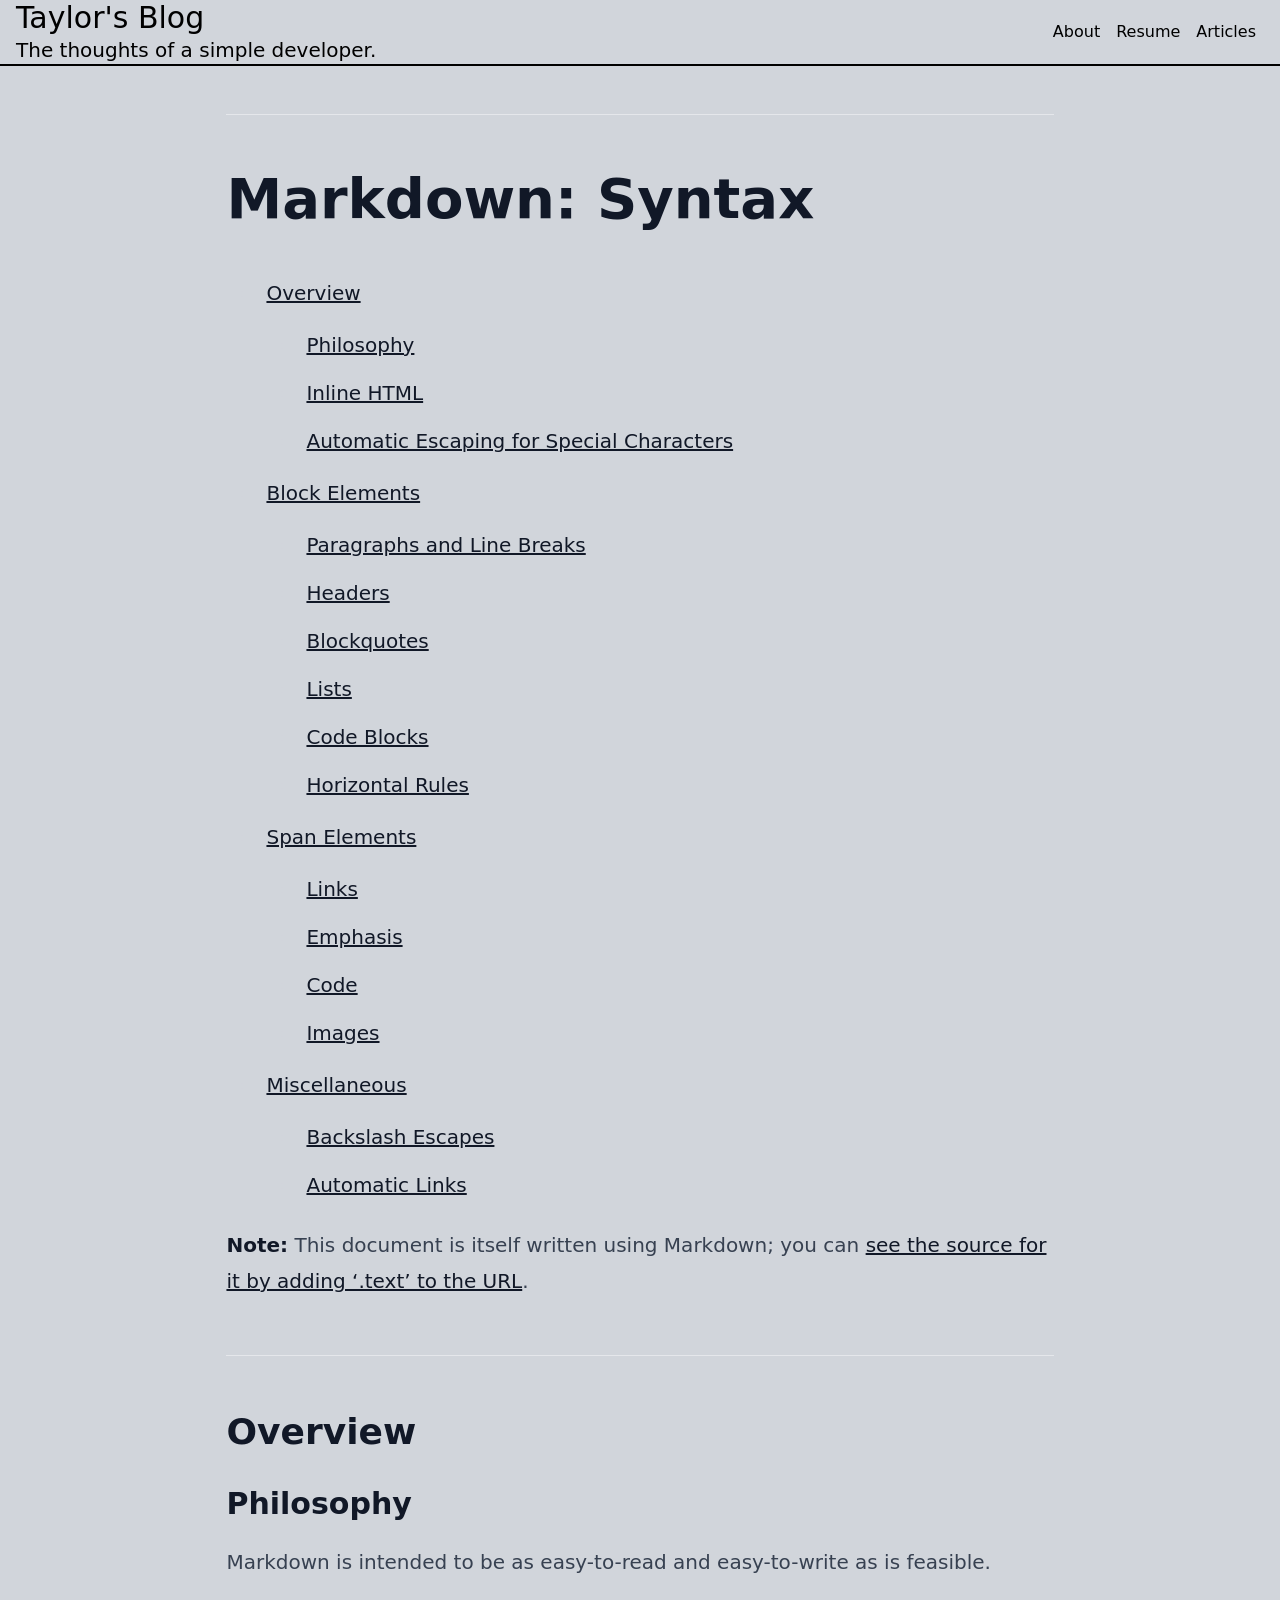
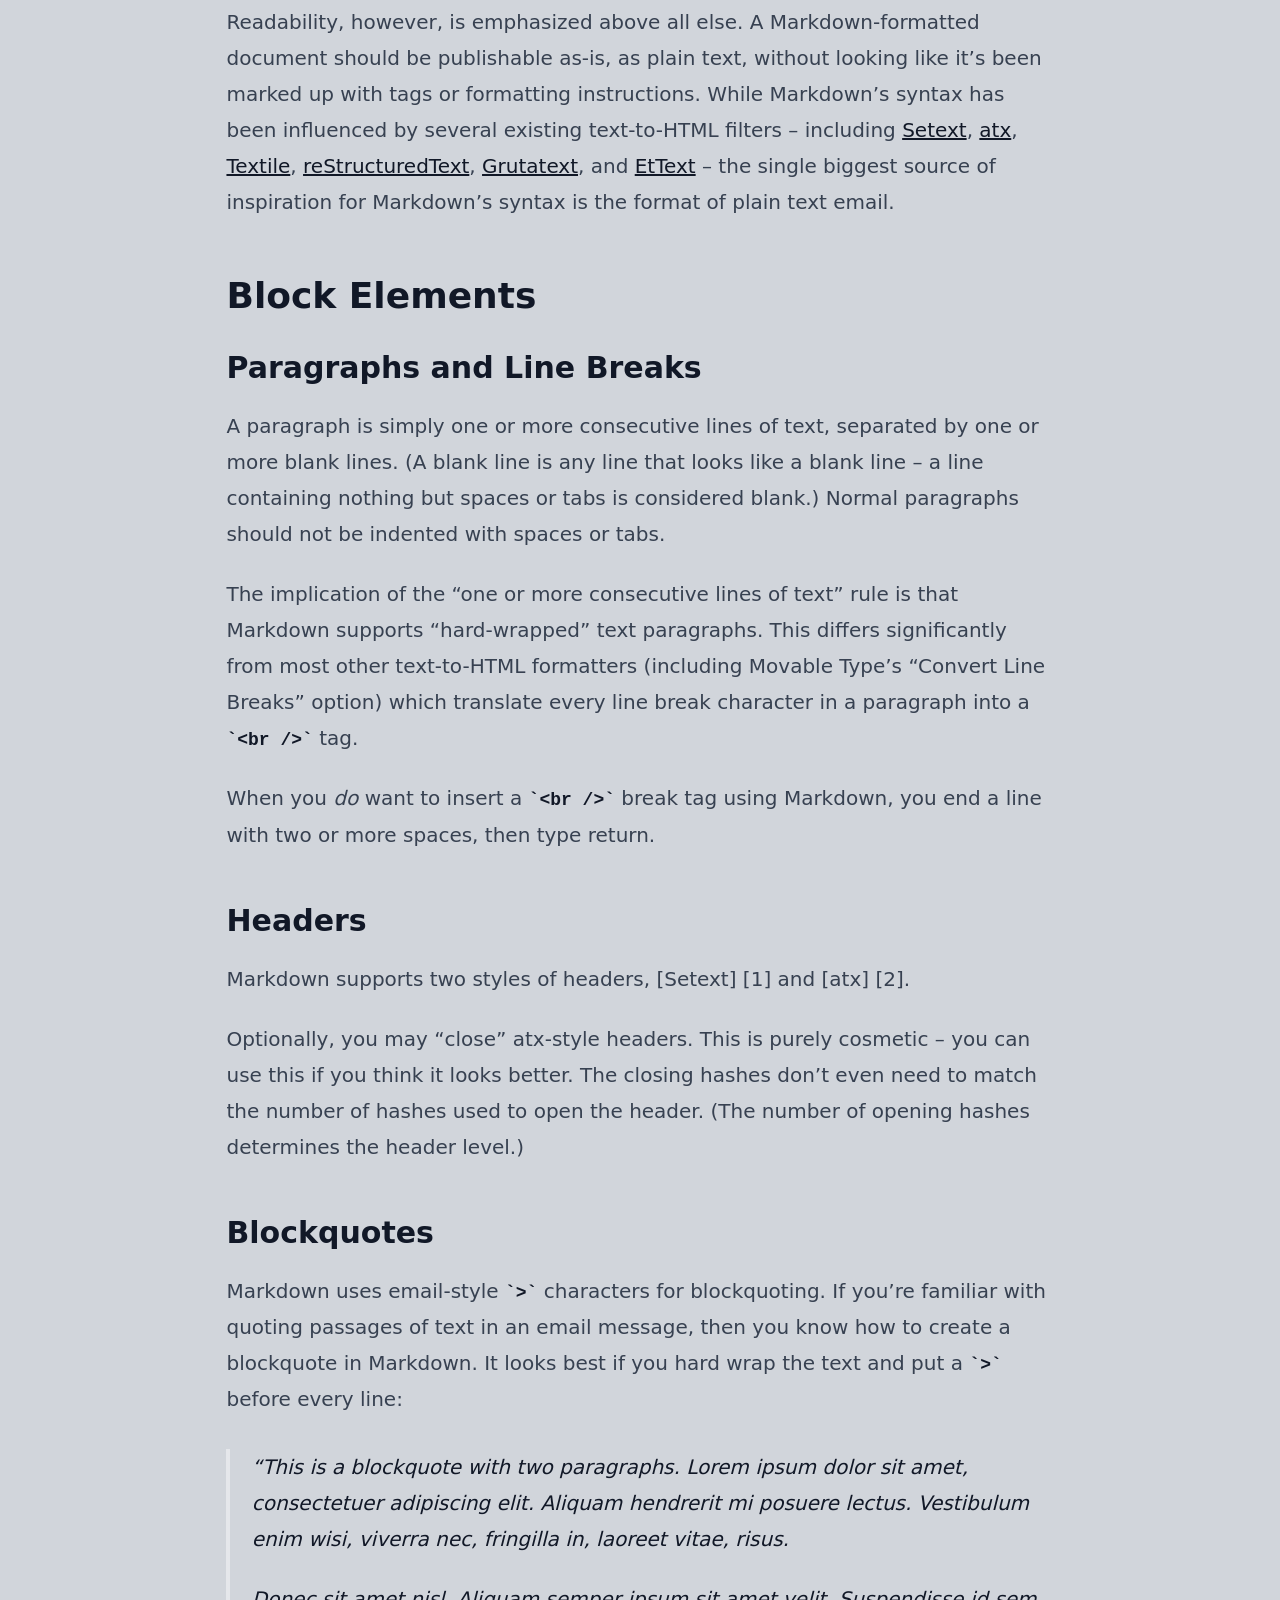
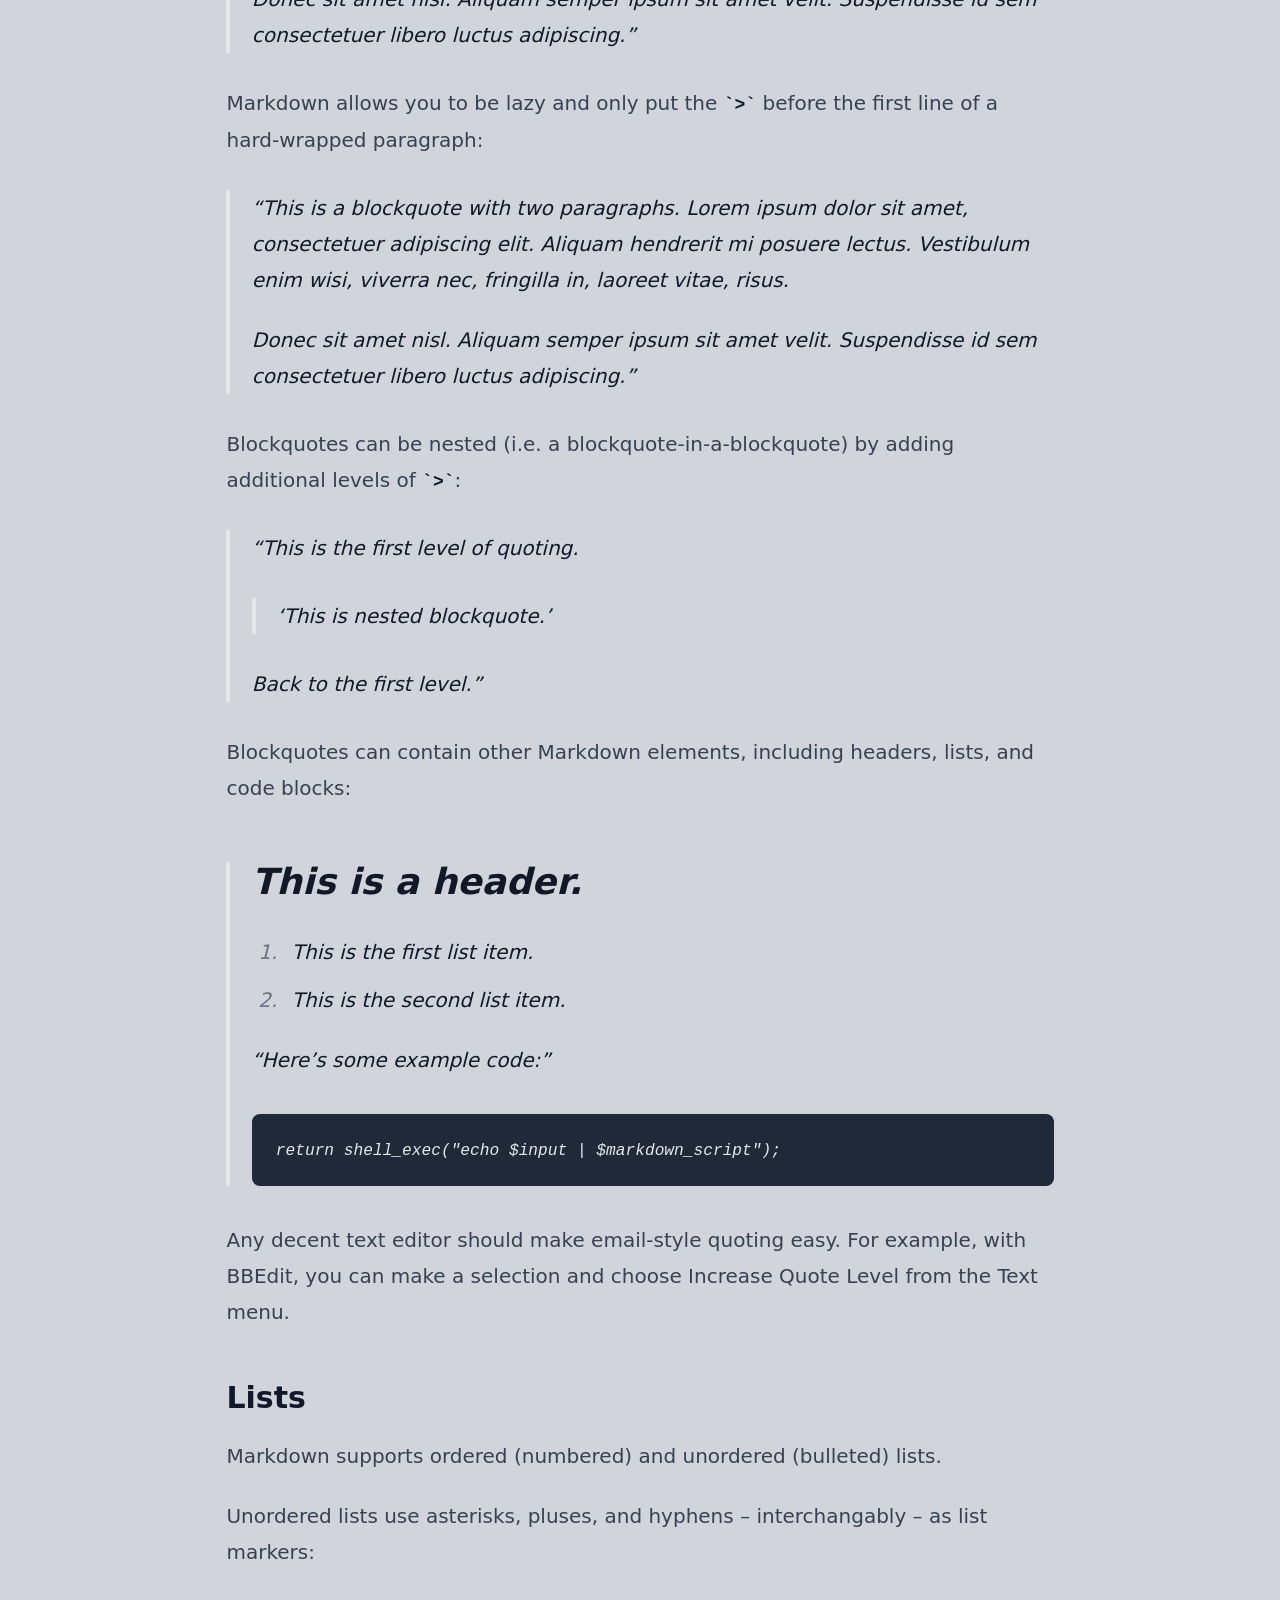
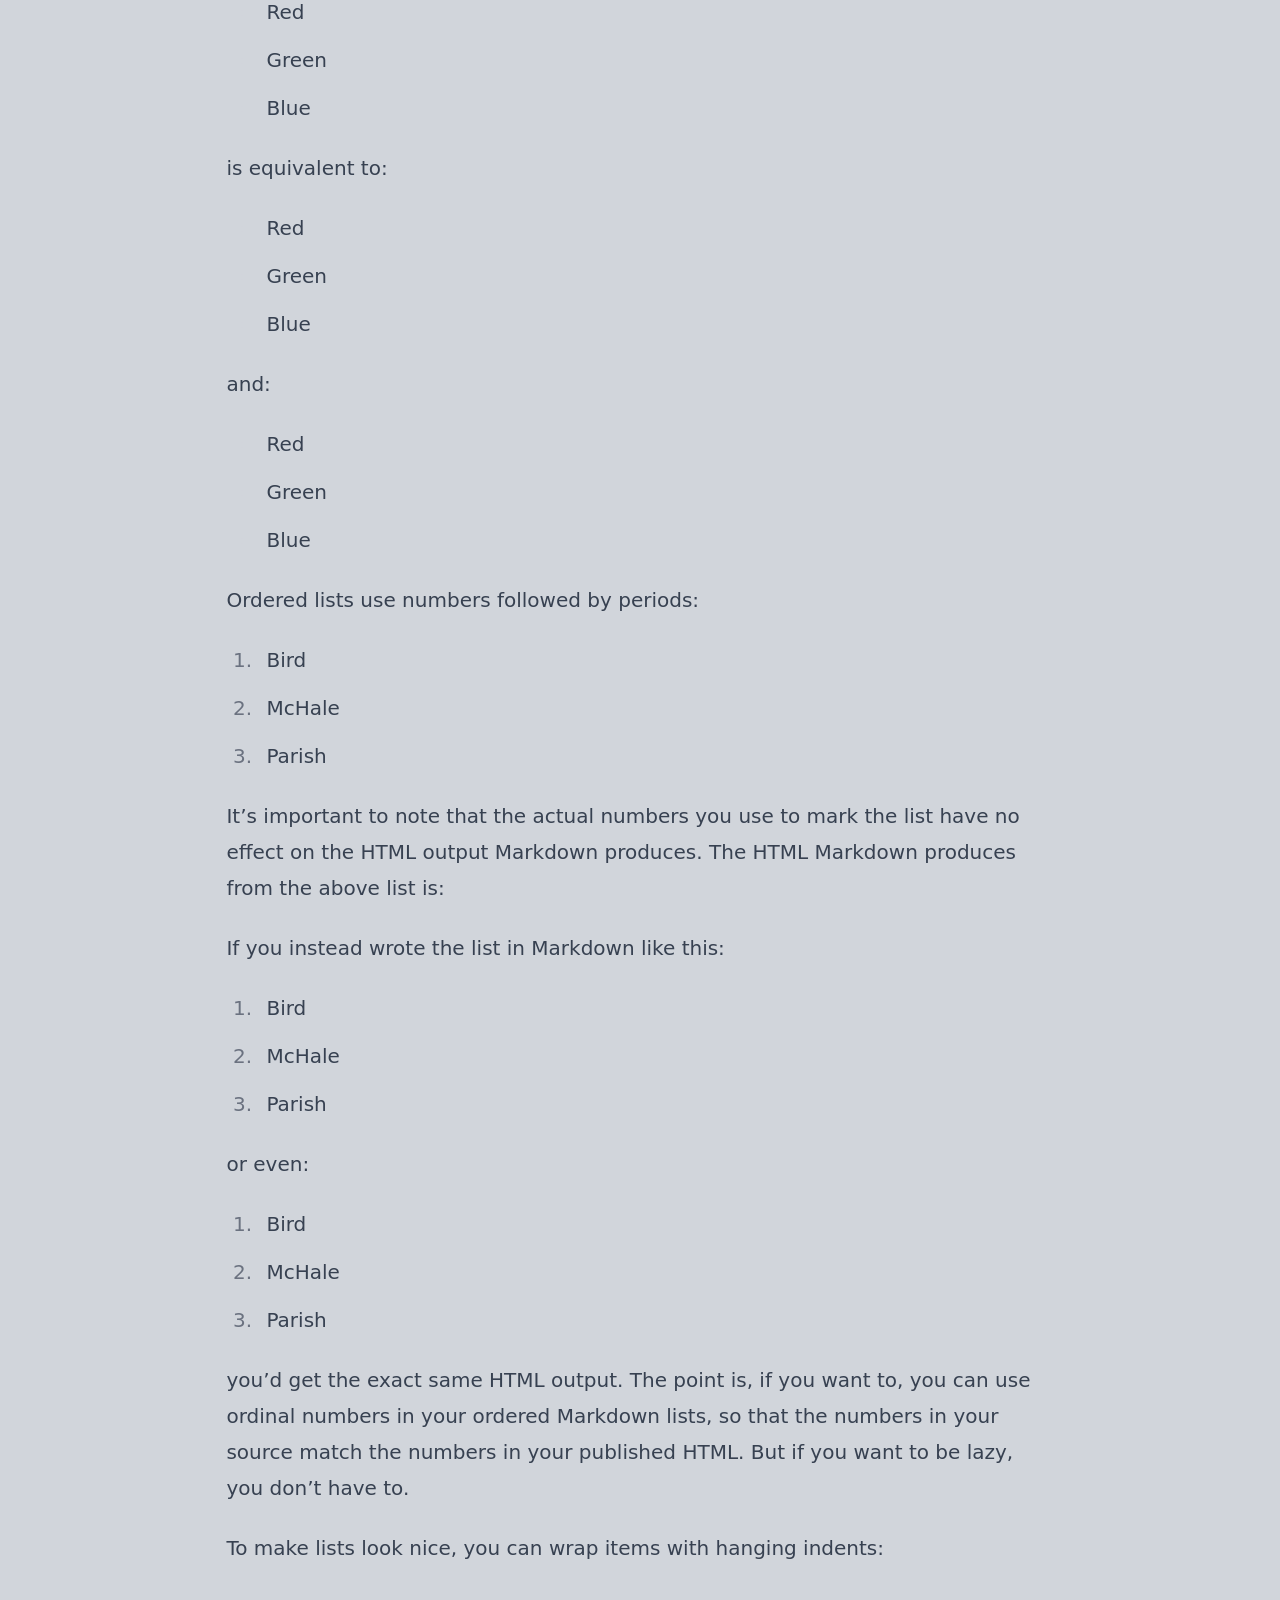
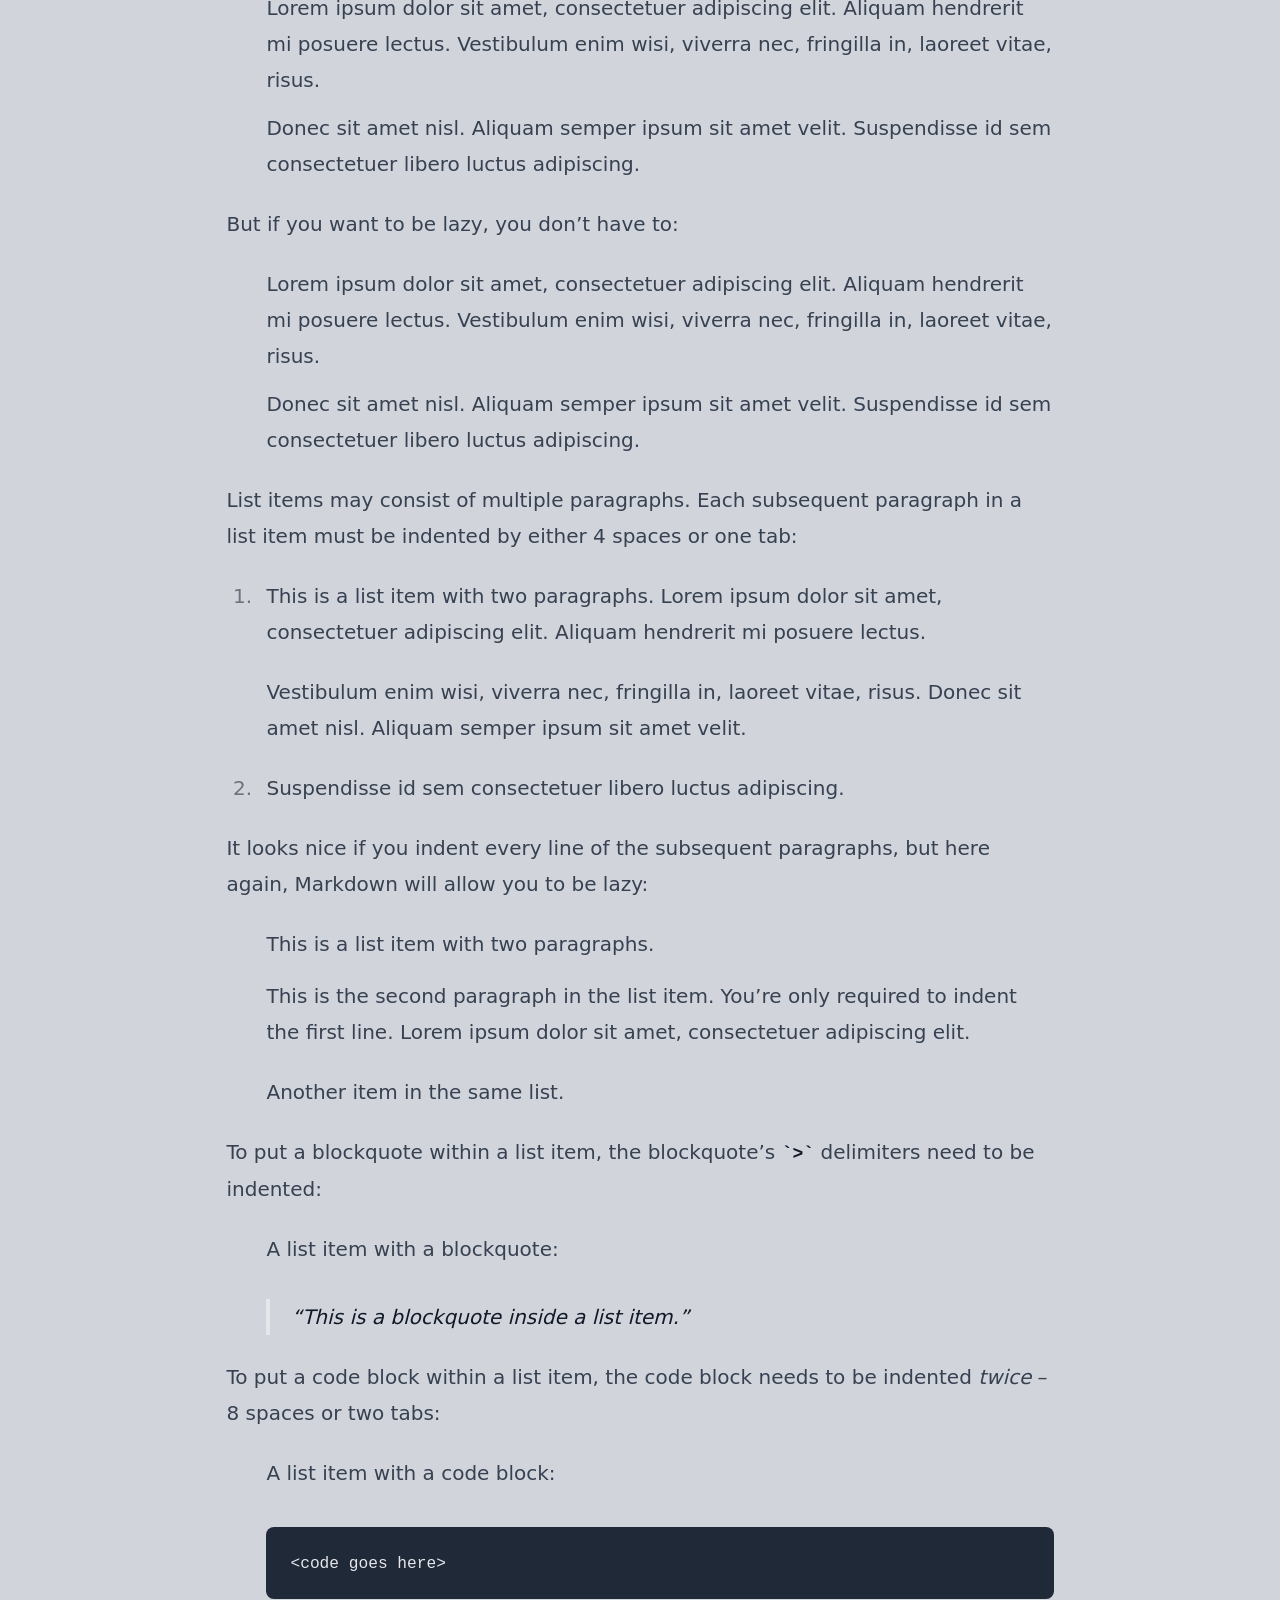
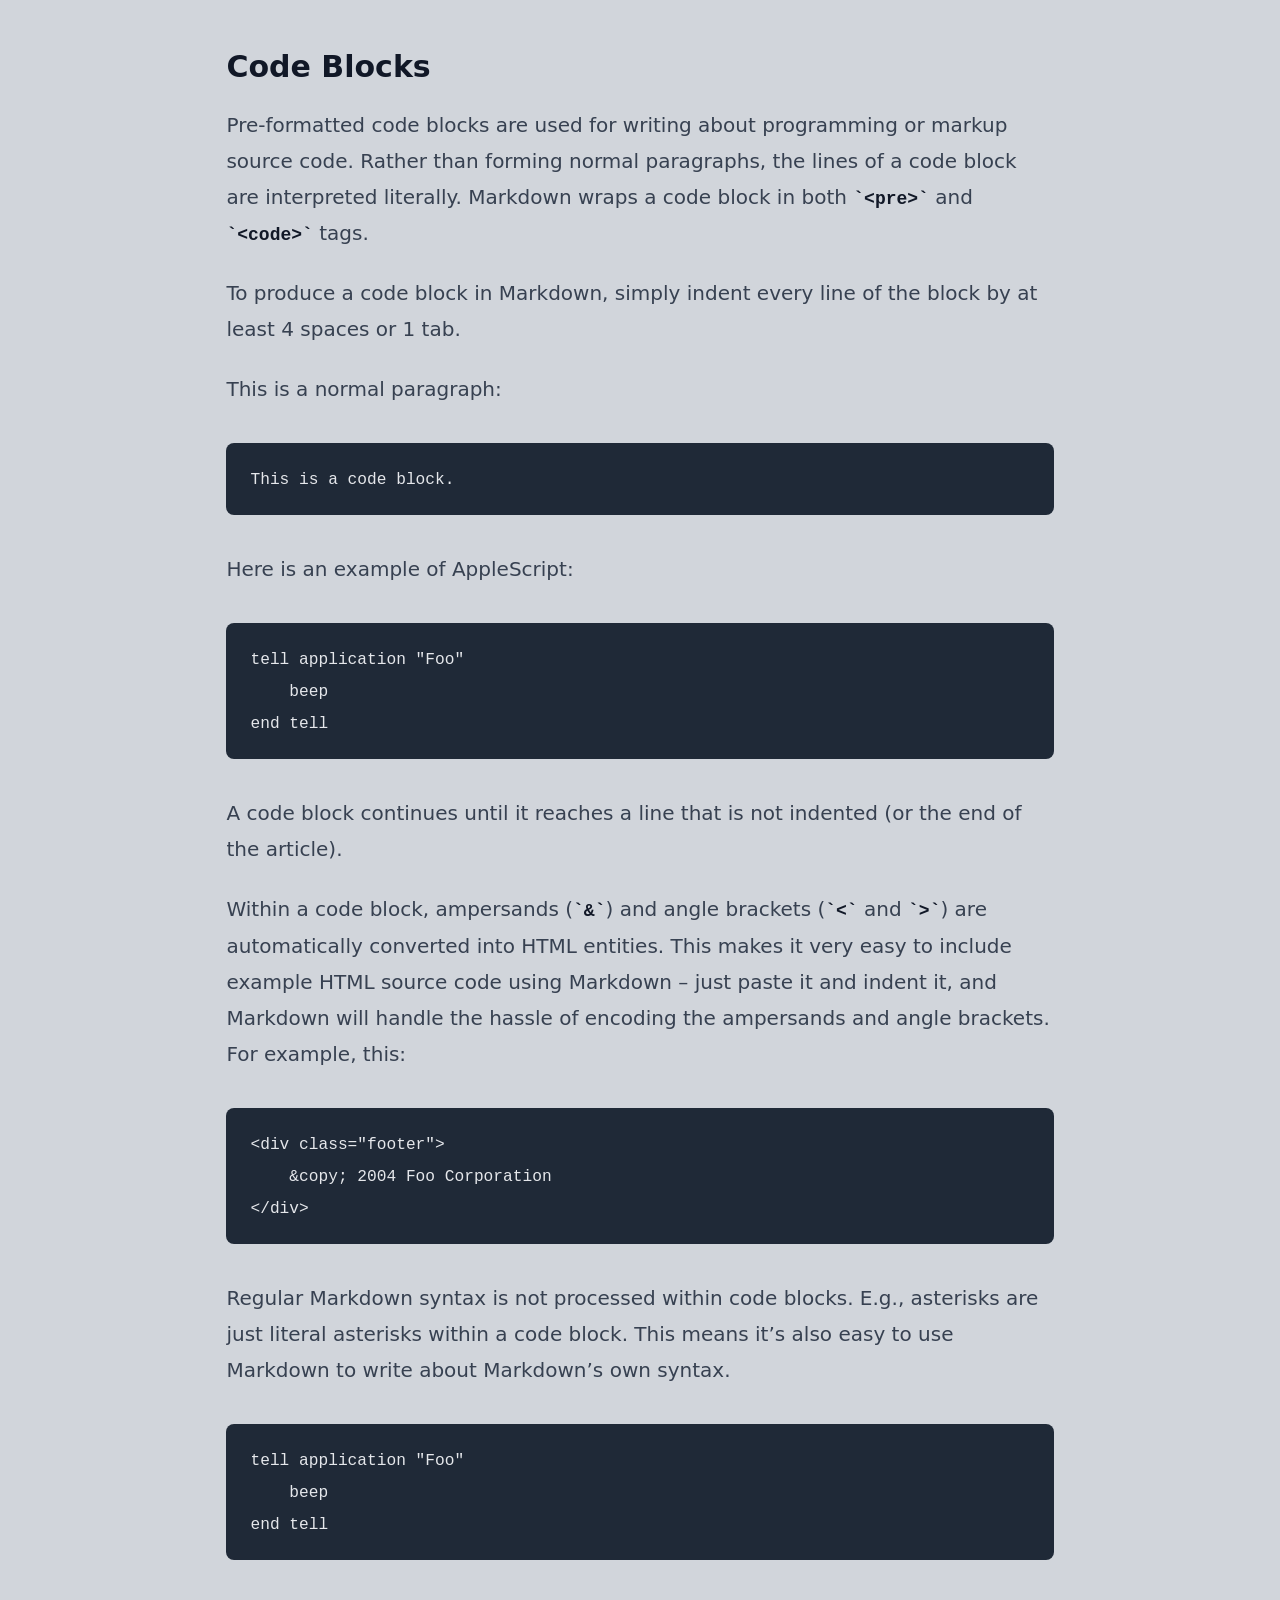
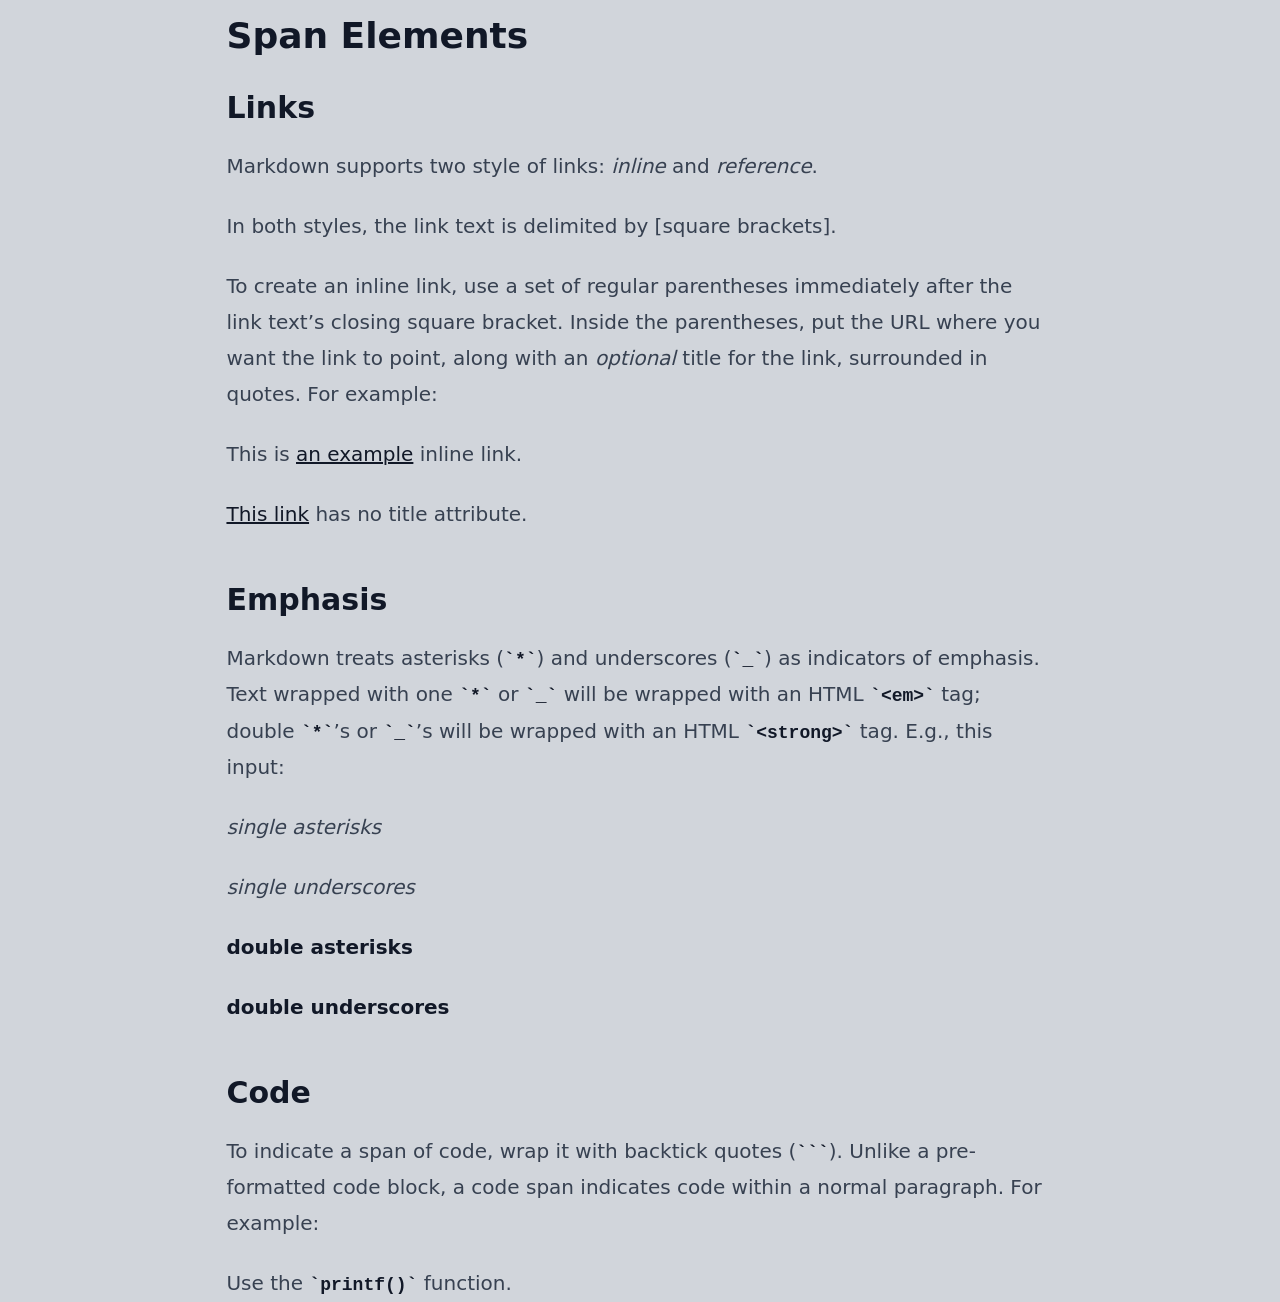
==== commit dfdc6d99: "testing 2" ====
--- a/2024-02-01_new-month.html
+++ b/2024-02-01_new-month.html
@@ -25,7 +25,11 @@
 <hr class="border-b border-solid border-black mb-12"/>
 
     <main class="flex items-center justify-center">
-        <article class="prose lg:prose-xl"><ul>
+        <article class="prose lg:prose-xl"><hr>
+
+<h1 id="markdown-syntax">Markdown: Syntax</h1>
+
+<ul>
 <li><a href="#overview">Overview</a>
 
 <ul>
